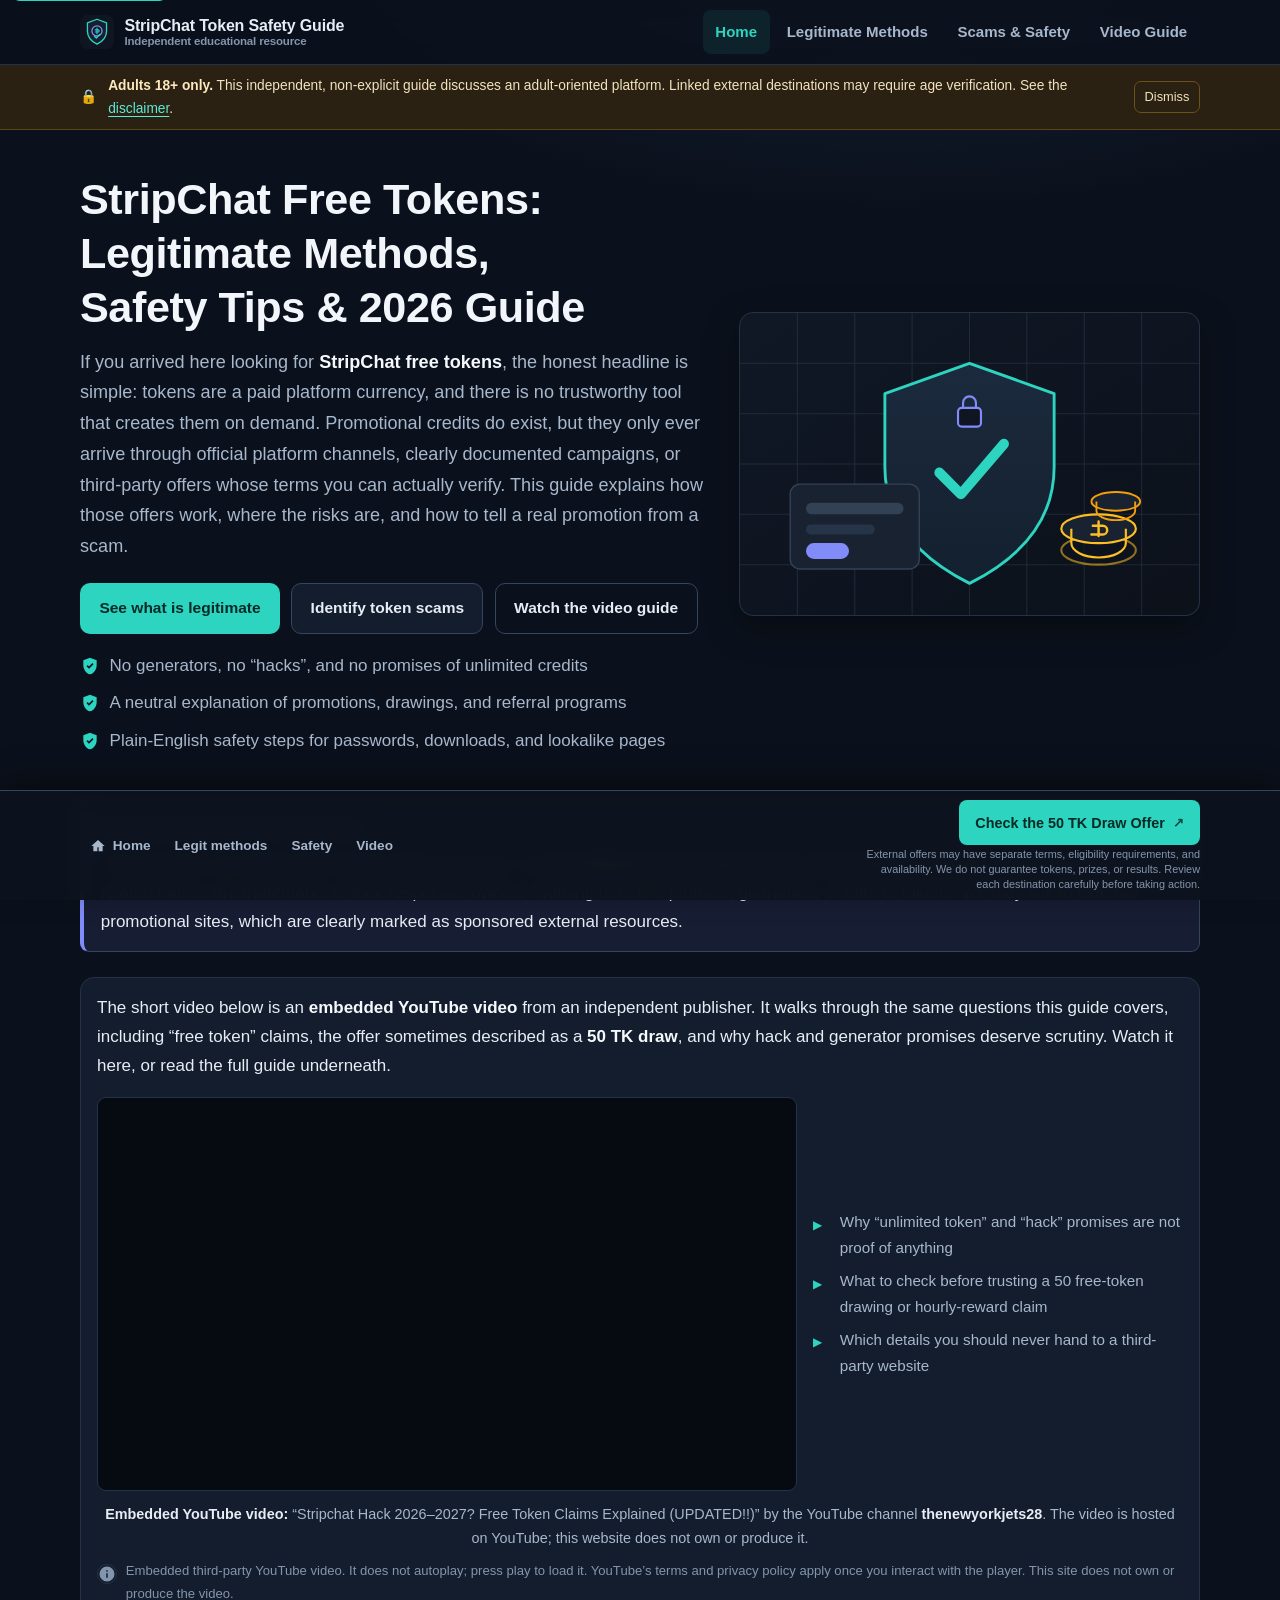
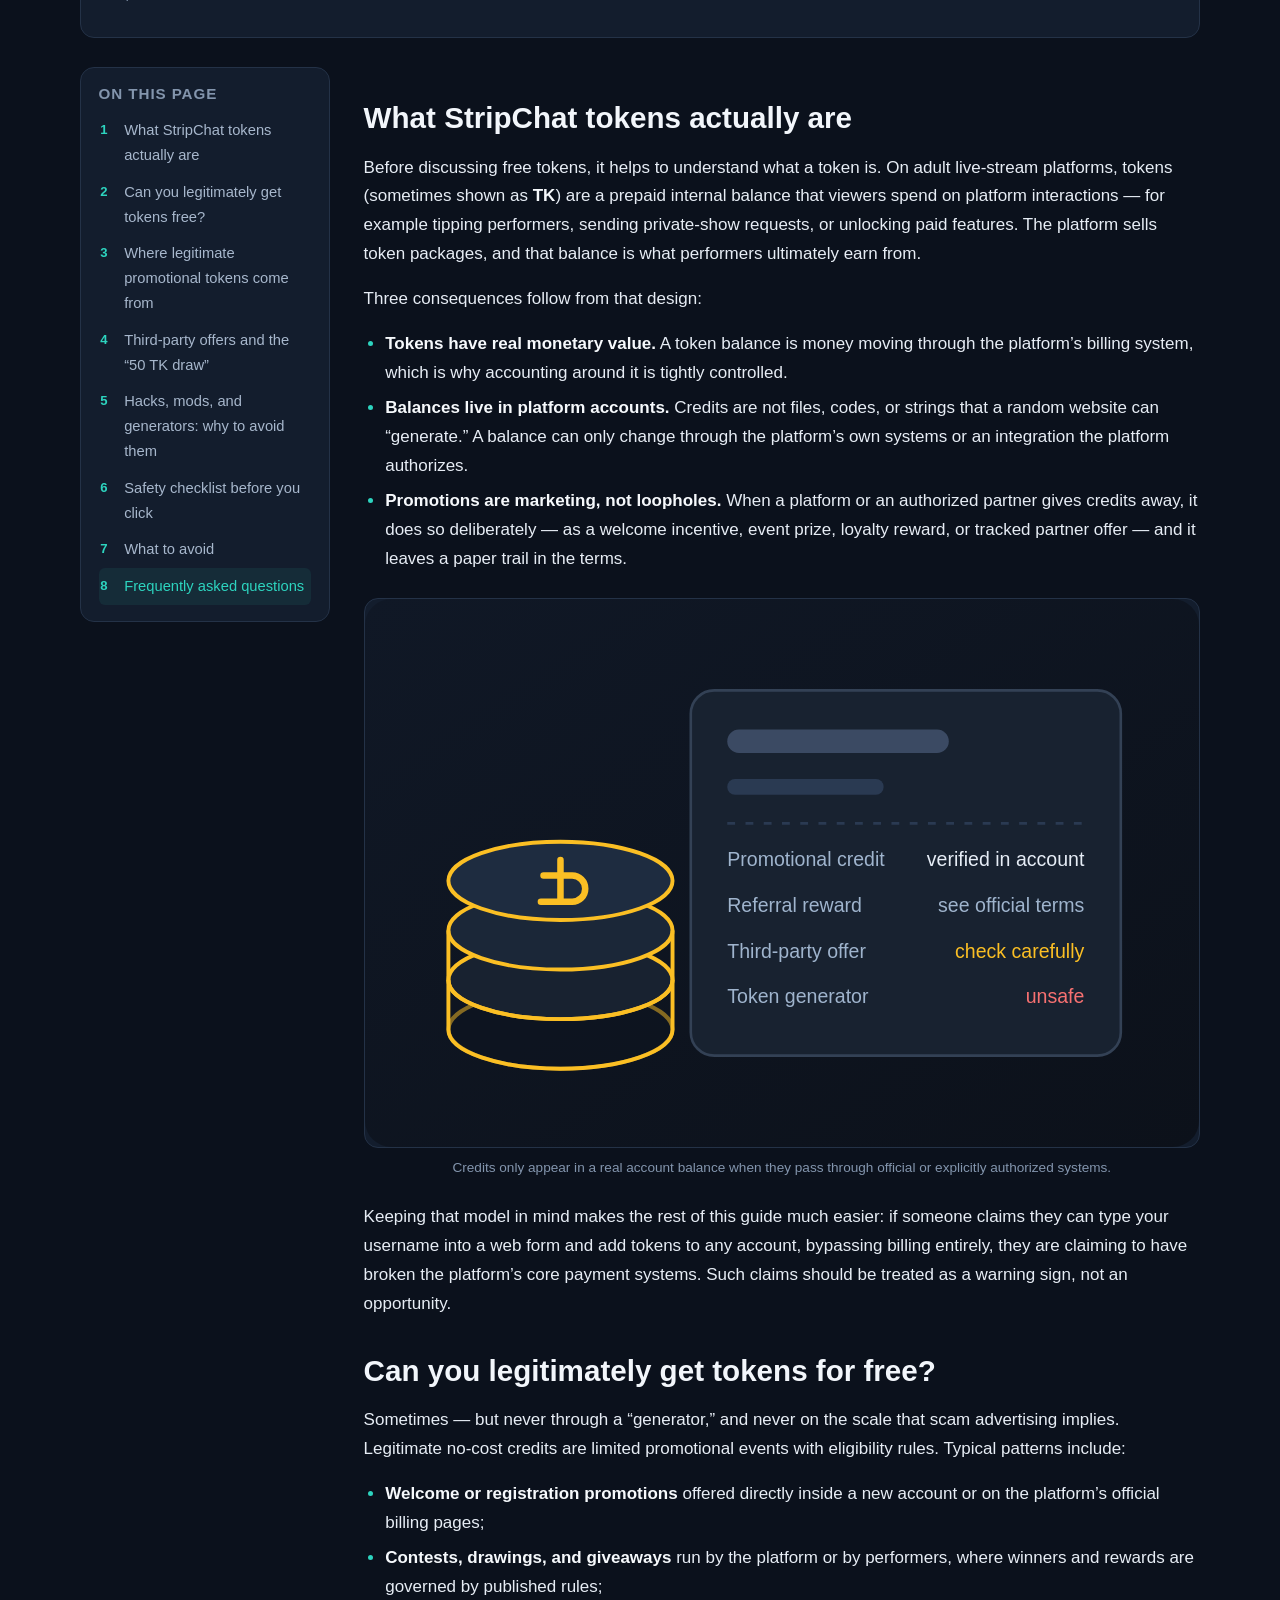
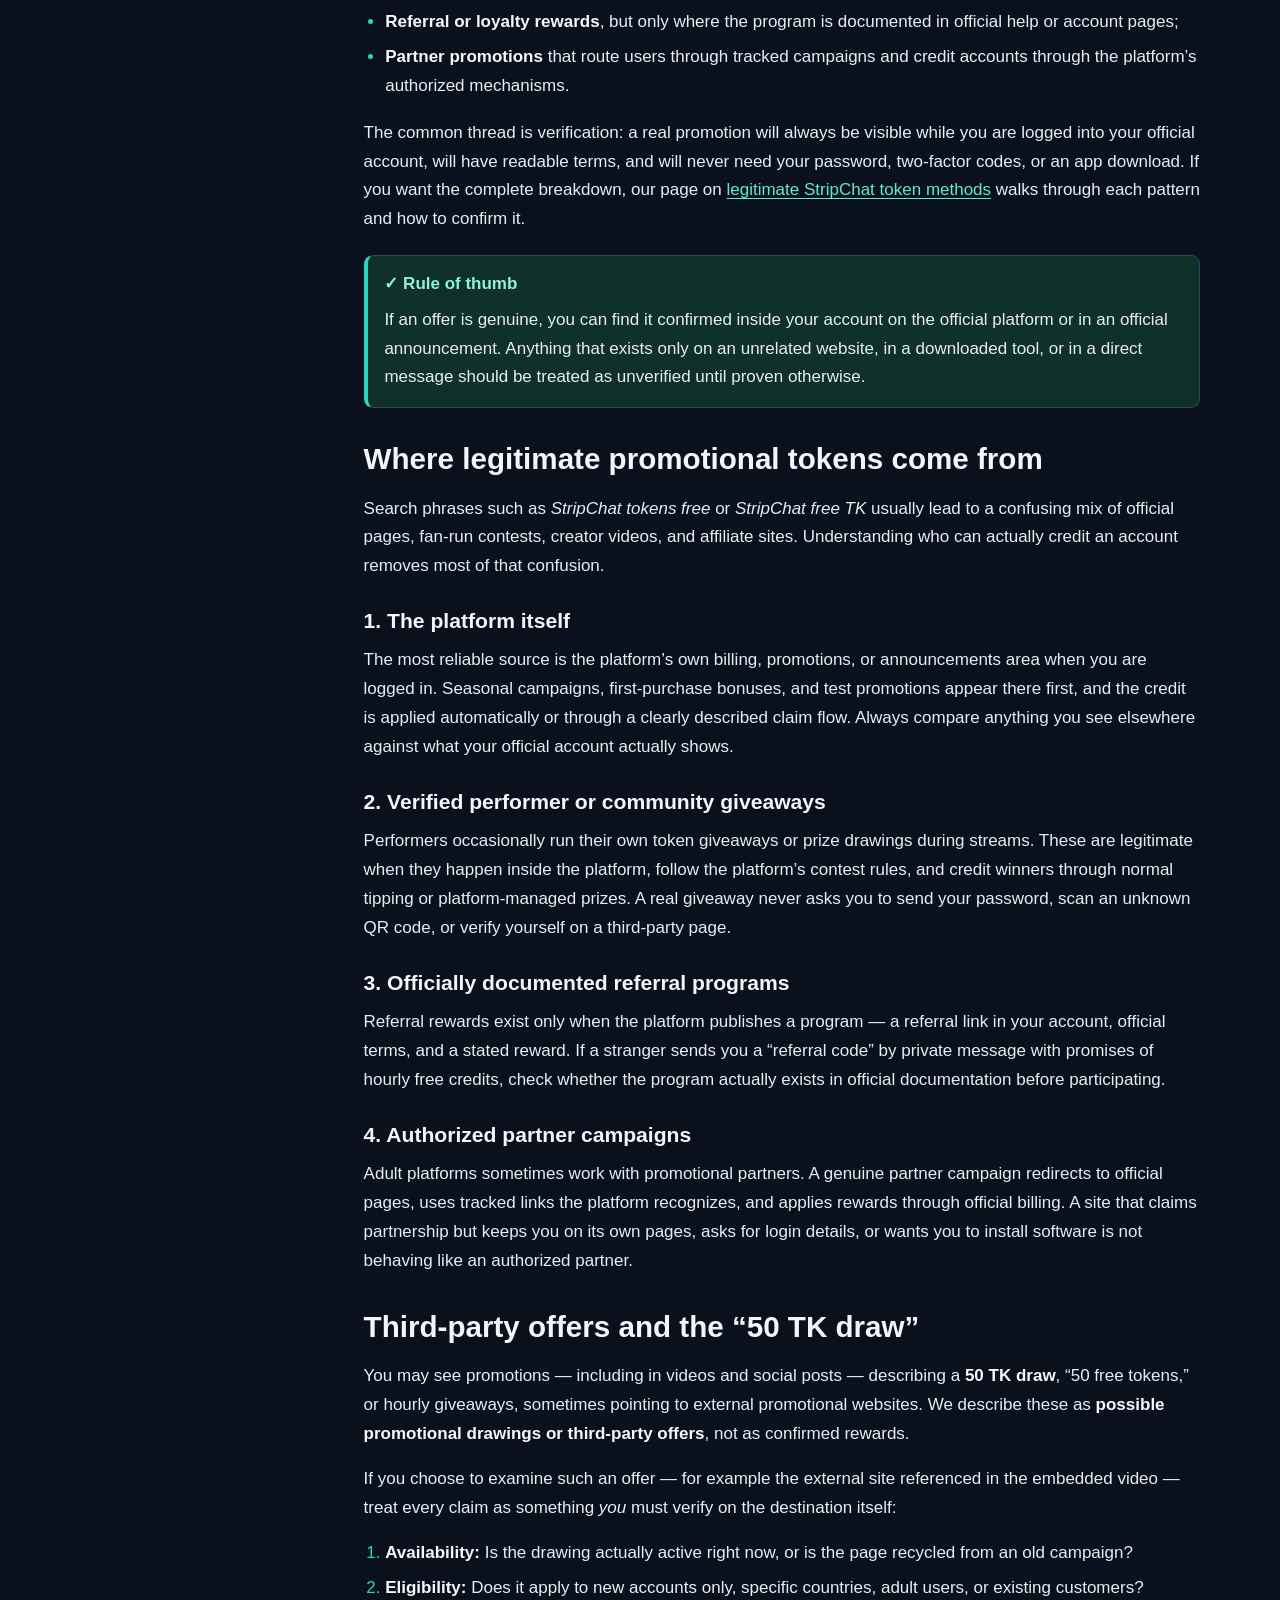
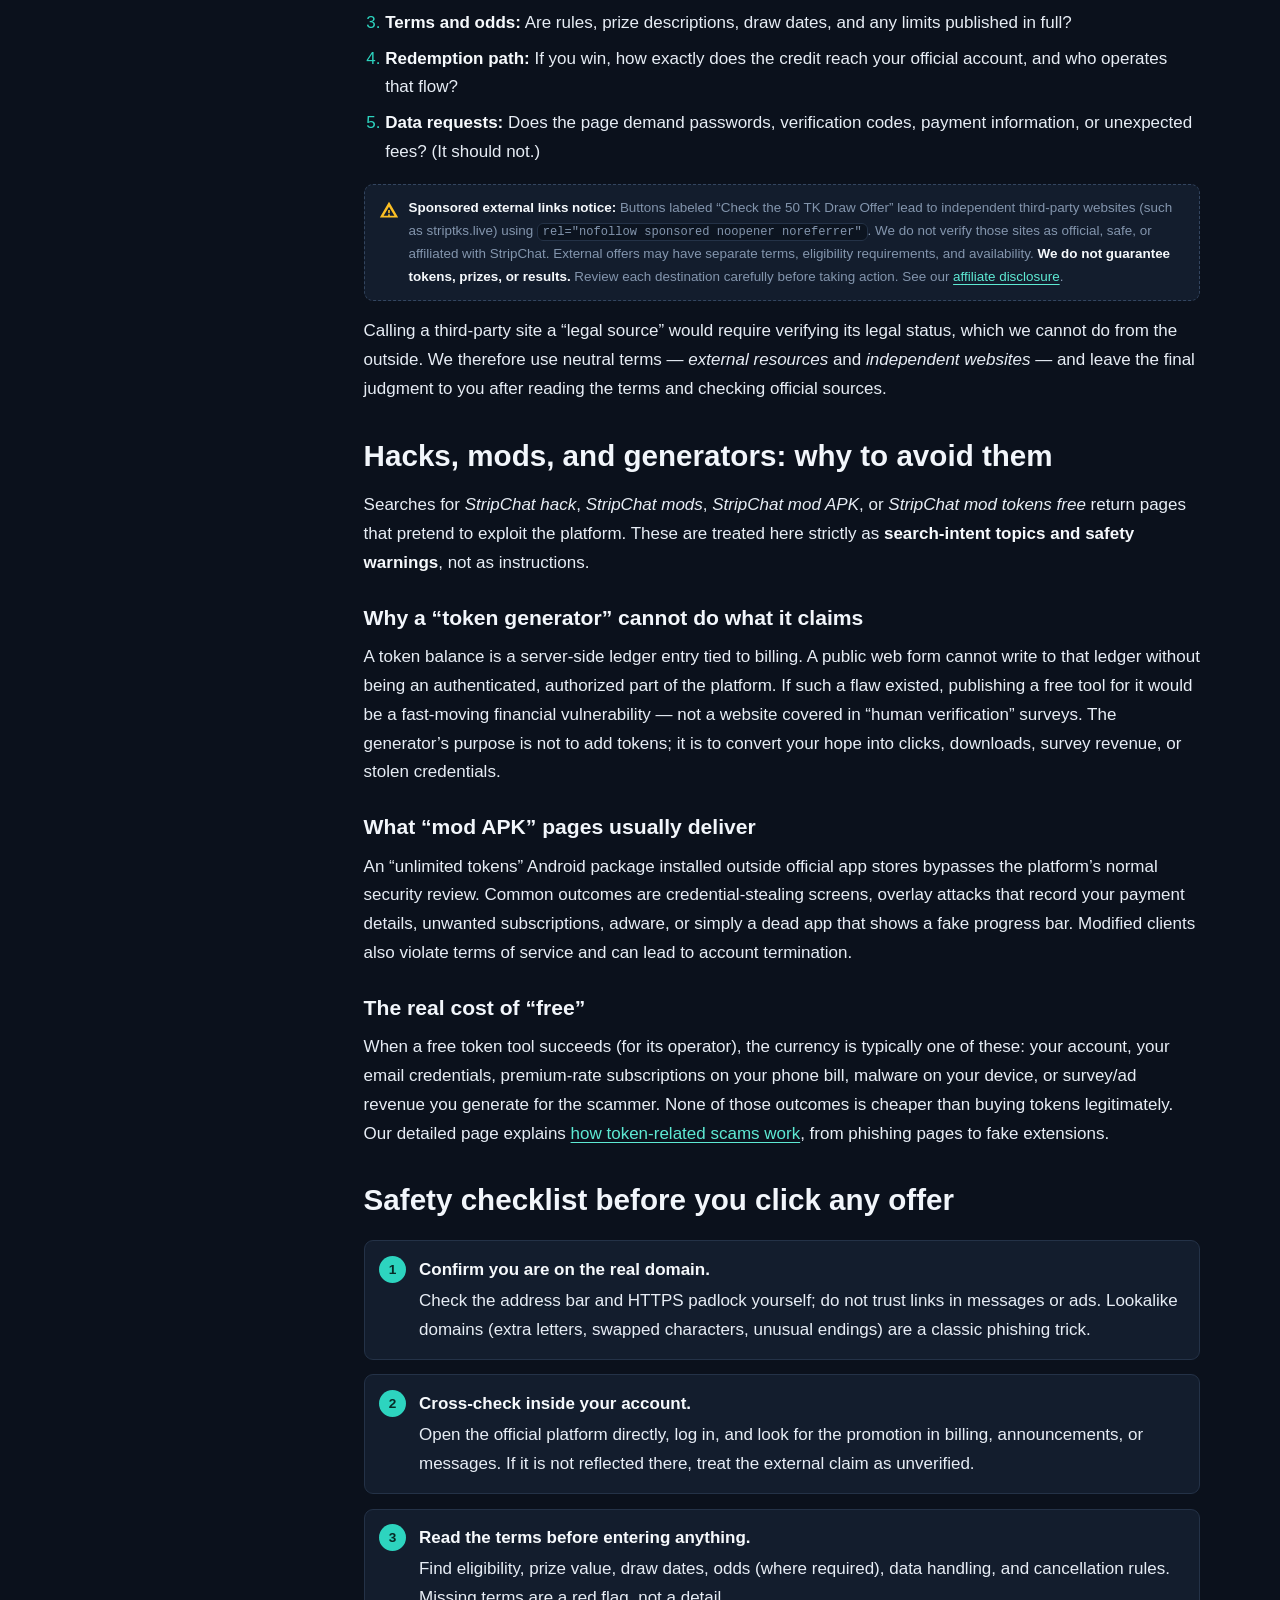
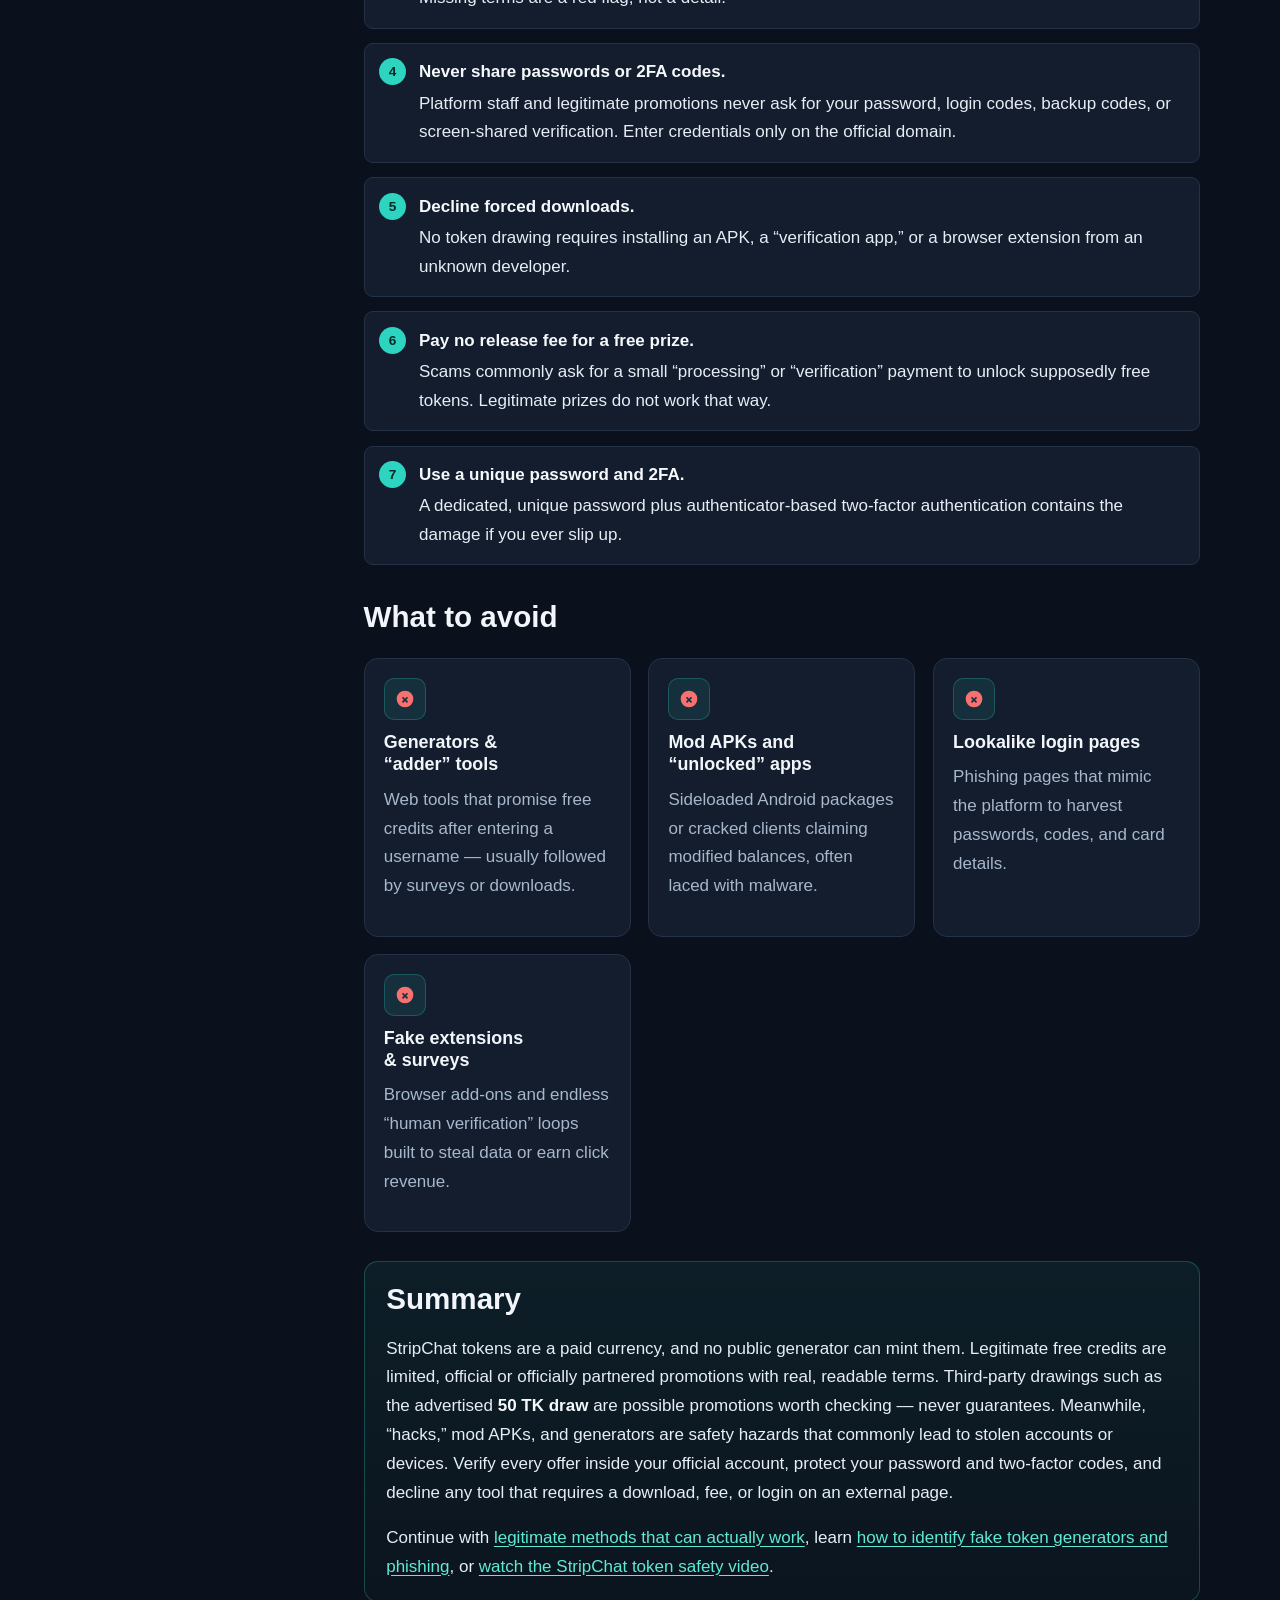
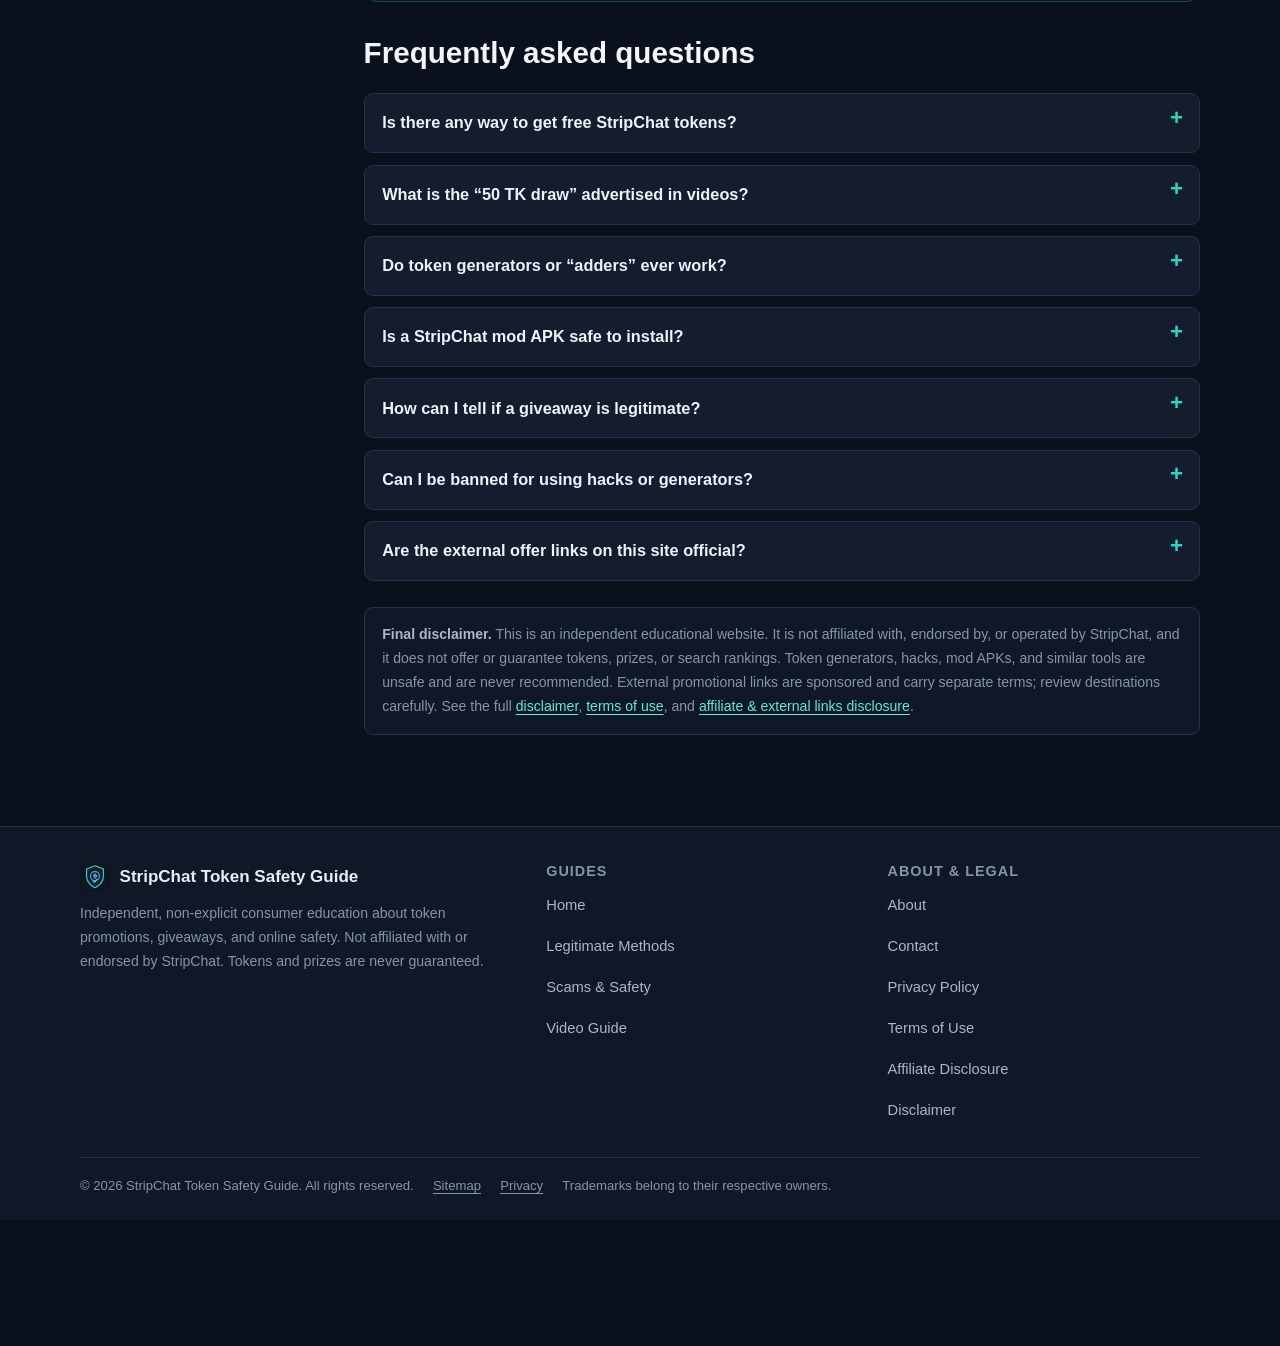
==== index.html @ abaec54f "Build static StripChat token safety guide - 4 core pages (home, legitimate methods, scams & safety, " ====
<!DOCTYPE html>
<html lang="en">
<head>
  <meta charset="utf-8">
  <meta name="viewport" content="width=device-width, initial-scale=1">
  <meta name="google-site-verification" content="REPLACE_WITH_AUTHORIZED_TOKEN">
  <title>StripChat Free Tokens: Legitimate Methods, Safety Tips &amp; 2026 Guide</title>
  <meta name="description" content="An independent 2026 guide to StripChat free token claims: what tokens are, which promotions can be legitimate, how third-party offers work, and how to avoid fake generators, hacks, and phishing pages.">
  <meta name="robots" content="index, follow, max-image-preview:large">
  <link rel="canonical" href="https://lilistripmods.github.io/Strip-Mods27/">
  <meta property="og:locale" content="en_US">
  <meta property="og:type" content="website">
  <meta property="og:site_name" content="StripChat Token Safety Guide">
  <meta property="og:title" content="StripChat Free Tokens: Legitimate Methods, Safety Tips &amp; 2026 Guide">
  <meta property="og:description" content="An independent 2026 guide to StripChat free token claims: what tokens are, which promotions can be legitimate, how third-party offers work, and how to avoid fake generators, hacks, and phishing pages.">
  <meta property="og:url" content="https://lilistripmods.github.io/Strip-Mods27/">
  <meta property="og:image" content="https://lilistripmods.github.io/Strip-Mods27/assets/img/og-image.png">
  <meta property="og:image:width" content="1200">
  <meta property="og:image:height" content="630">
  <meta property="og:image:alt" content="Shield emblem for the independent StripChat token safety guide">
  <meta name="twitter:card" content="summary_large_image">
  <meta name="twitter:title" content="StripChat Free Tokens: Legitimate Methods, Safety Tips &amp; 2026 Guide">
  <meta name="twitter:description" content="An independent 2026 guide to StripChat free token claims: what tokens are, which promotions can be legitimate, how third-party offers work, and how to avoid fake generators, hacks, and phishing pages.">
  <meta name="twitter:image" content="https://lilistripmods.github.io/Strip-Mods27/assets/img/og-image.png">
  <meta name="twitter:label1" content="Content type">
  <meta name="twitter:data1" content="Independent safety education">
  <link rel="icon" type="image/svg+xml" href="./assets/img/favicon.svg">
  <link rel="icon" type="image/png" sizes="192x192" href="./assets/img/icon-192.png">
  <link rel="apple-touch-icon" href="./assets/img/icon-180.png">
  <link rel="manifest" href="./site.webmanifest">
  <meta name="theme-color" content="#0b111c">
  <link rel="stylesheet" href="./assets/css/style.css">
  <script type="application/ld+json">
{
  "@context": "https://schema.org",
  "@type": "WebSite",
  "name": "StripChat Token Safety Guide",
  "url": "https://lilistripmods.github.io/Strip-Mods27/",
  "description": "An independent 2026 guide to StripChat free token claims: what tokens are, which promotions can be legitimate, how third-party offers work, and how to avoid fake generators, hacks, and phishing pages.",
  "inLanguage": "en-US"
}
</script>
<script type="application/ld+json">
{
  "@context": "https://schema.org",
  "@type": "Article",
  "headline": "StripChat Free Tokens: Legitimate Methods, Safety Tips & 2026 Guide",
  "description": "An independent 2026 guide to StripChat free token claims: what tokens are, which promotions can be legitimate, how third-party offers work, and how to avoid fake generators, hacks, and phishing pages.",
  "url": "https://lilistripmods.github.io/Strip-Mods27/",
  "mainEntityOfPage": {
    "@type": "WebPage",
    "@id": "https://lilistripmods.github.io/Strip-Mods27/"
  },
  "inLanguage": "en",
  "datePublished": "2026-09-12",
  "dateModified": "2026-09-12",
  "author": {
    "@type": "Organization",
    "name": "StripChat Token Safety Guide editorial team",
    "url": "https://lilistripmods.github.io/Strip-Mods27/"
  },
  "publisher": {
    "@type": "Organization",
    "name": "StripChat Token Safety Guide",
    "url": "https://lilistripmods.github.io/Strip-Mods27/",
    "logo": {
      "@type": "ImageObject",
      "url": "https://lilistripmods.github.io/Strip-Mods27/assets/img/favicon.svg"
    }
  }
}
</script>
<script type="application/ld+json">
{
  "@context": "https://schema.org",
  "@type": "FAQPage",
  "mainEntity": [
    {
      "@type": "Question",
      "name": "Is there any way to get free StripChat tokens?",
      "acceptedAnswer": {
        "@type": "Answer",
        "text": "There can be limited promotional credits through official platform campaigns, clearly documented giveaways, or authorized partner offers. There is no reliable way to generate free tokens on demand, and any tool that claims to do so is unsafe. Always confirm a promotion inside your official account before participating."
      }
    },
    {
      "@type": "Question",
      "name": "What is the “50 TK draw” advertised in videos?",
      "acceptedAnswer": {
        "@type": "Answer",
        "text": "It appears to describe a possible promotional drawing or third-party offer of around 50 tokens. We cannot confirm its availability, eligibility, odds, or legitimacy. If you visit a destination that promotes it, read the full terms, verify how prizes reach official accounts, and never provide passwords, codes, payment details, or fees. Availability and rules must be checked on the destination website."
      }
    },
    {
      "@type": "Question",
      "name": "Do token generators or “adders” ever work?",
      "acceptedAnswer": {
        "@type": "Answer",
        "text": "Not as a legitimate path to credits. Token balances are controlled server-side by the platform’s billing systems. Public &ldquo;generator&rdquo; pages cannot write to those systems; they typically funnel users into surveys, forced downloads, phishing forms, or malware. They can also result in account bans."
      }
    },
    {
      "@type": "Question",
      "name": "Is a StripChat mod APK safe to install?",
      "acceptedAnswer": {
        "@type": "Answer",
        "text": "No. A modified Android app installed outside official channels bypasses security review, may request dangerous permissions, and can steal login and payment information or load adware. Using modified clients also typically violates the platform’s terms and can get the account closed. Treat terms such as StripChat mod APK or StripChat mod tokens free as warnings, not recommendations."
      }
    },
    {
      "@type": "Question",
      "name": "How can I tell if a giveaway is legitimate?",
      "acceptedAnswer": {
        "@type": "Answer",
        "text": "It runs on or through the official platform, publishes complete rules and eligibility, never asks for your password or two-factor codes, never charges a fee to release a prize, and is visible in your official account. Giveaways that live only on third-party pages, demand downloads, or pressure you with countdowns and scarcity should be avoided."
      }
    },
    {
      "@type": "Question",
      "name": "Can I be banned for using hacks or generators?",
      "acceptedAnswer": {
        "@type": "Answer",
        "text": "Yes. Attempting to use exploits, modified clients, or tools that claim to alter balances typically violates the platform’s terms of service and can lead to suspension or permanent closure, along with the loss of any legitimate balance. The greater risk, however, is credential theft and malware."
      }
    },
    {
      "@type": "Question",
      "name": "Are the external offer links on this site official?",
      "acceptedAnswer": {
        "@type": "Answer",
        "text": "No. Any sponsored external links (such as the “Check the 50 TK Draw Offer” button) lead to independent third-party websites and are marked with rel=”nofollow sponsored”. They are not claimed to be official, verified, safe, or affiliated with StripChat. Our affiliate disclosure explains how these links work."
      }
    }
  ]
}
</script>
</head>
<body>
<a class="skip-link" href="#main">Skip to content</a>
<header class="site-header">
  <div class="container masthead">
    <a class="brand" href="./">
      <img src="./assets/img/favicon.svg" alt="" width="34" height="34">
      <span>StripChat Token Safety Guide<small>Independent educational resource</small></span>
    </a>
    <button class="nav-toggle" type="button" aria-expanded="false" aria-controls="primary-nav">
      <span class="open" aria-hidden="true">&#9776; Menu</span><span class="close" aria-hidden="true">&#10005; Close</span>
      <span class="visually-hidden">Toggle navigation</span>
    </button>
    <nav class="primary-nav" id="primary-nav" aria-label="Primary">
      <a href="./" aria-current="page">Home</a><a href="./legitimate-stripchat-token-methods/">Legitimate Methods</a><a href="./stripchat-token-scams-and-safety/">Scams &amp; Safety</a><a href="./stripchat-tokens-video-guide/">Video Guide</a>
    </nav>
  </div>
</header>
<div class="age-notice" id="age-notice" role="note" aria-label="Adult content notice">
  <div class="container">
    <span aria-hidden="true">&#128274;</span>
    <p class="mb-0"><strong>Adults&nbsp;18+ only.</strong> This independent, non-explicit guide discusses an adult-oriented platform. Linked external destinations may require age verification. See the <a href="./disclaimer/">disclaimer</a>.</p>
    <button class="dismiss" type="button" id="age-dismiss" aria-controls="age-notice">Dismiss</button>
  </div>
</div>

<main id="main">
  <div class="container hero">
    
<div class="hero-grid">
  <div>
    <h1>StripChat Free Tokens: Legitimate Methods, Safety Tips &amp; 2026 Guide</h1>
    <p class="lede">If you arrived here looking for <strong>StripChat free tokens</strong>, the honest headline is simple: tokens are a paid platform currency, and there is no trustworthy tool that creates them on demand. Promotional credits do exist, but they only ever arrive through official platform channels, clearly documented campaigns, or third-party offers whose terms you can actually verify. This guide explains how those offers work, where the risks are, and how to tell a real promotion from a scam.</p>
    <div class="hero-cta">
      <a class="btn btn-primary" href="./legitimate-stripchat-token-methods/">See what is legitimate</a>
      <a class="btn btn-secondary" href="./stripchat-token-scams-and-safety/">Identify token scams</a>
      <a class="btn btn-ghost" href="./stripchat-tokens-video-guide/">Watch the video guide</a>
    </div>
    <ul class="hero-points">
      <li><svg class="icon" viewBox="0 0 24 24" aria-hidden="true"><path fill="#2dd4bf" d="M12 2 4 5v6c0 5.2 3.4 9.7 8 11 4.6-1.3 8-5.8 8-11V5l-8-3Zm-1.2 13.3-3-3 1.4-1.4 1.6 1.6 4-4L16.2 10l-5.4 5.3Z"/></svg><span>No generators, no &ldquo;hacks&rdquo;, and no promises of unlimited credits</span></li>
      <li><svg class="icon" viewBox="0 0 24 24" aria-hidden="true"><path fill="#2dd4bf" d="M12 2 4 5v6c0 5.2 3.4 9.7 8 11 4.6-1.3 8-5.8 8-11V5l-8-3Zm-1.2 13.3-3-3 1.4-1.4 1.6 1.6 4-4L16.2 10l-5.4 5.3Z"/></svg><span>A neutral explanation of promotions, drawings, and referral programs</span></li>
      <li><svg class="icon" viewBox="0 0 24 24" aria-hidden="true"><path fill="#2dd4bf" d="M12 2 4 5v6c0 5.2 3.4 9.7 8 11 4.6-1.3 8-5.8 8-11V5l-8-3Zm-1.2 13.3-3-3 1.4-1.4 1.6 1.6 4-4L16.2 10l-5.4 5.3Z"/></svg><span>Plain-English safety steps for passwords, downloads, and lookalike pages</span></li>
    </ul>
  </div>
  <figure class="hero-figure">
    <img src="./assets/img/hero-shield-online-safety.svg" alt="A shield with a check mark protecting a login card and a stack of digital coins" width="640" height="420" fetchpriority="high">
  </figure>
</div>

  </div>
  <div class="container">
    
<div class="callout info">
  <p class="callout-title">&#8505; Independent educational guide</p>
  <p class="mb-0">This website is an independent informational resource. It is <strong>not affiliated with, endorsed by, or operated by StripChat</strong>, and &ldquo;StripChat&rdquo; and related names are trademarks of their respective owners. Nothing here is a promise, guarantee, or offer of tokens. We may link to external promotional sites, which are clearly marked as sponsored external resources.</p>
</div>


<figure class="video-block" id="video">
  <p>The short video below is an <strong>embedded YouTube video</strong> from an independent publisher. It walks through the same questions this guide covers, including “free token” claims, the offer sometimes described as a <strong>50&nbsp;TK draw</strong>, and why hack and generator promises deserve scrutiny. Watch it here, or read the full guide underneath.</p>
  <div class="video-grid">
    <div class="video-frame">
      <iframe
        src="https://www.youtube-nocookie.com/embed/0gUquIZrdL0"
        title="Embedded YouTube video: Stripchat Hack 2026–2027? Free Token Claims Explained (UPDATED!!), published by thenewyorkjets28" loading="lazy"
        allow="accelerometer; clipboard-write; encrypted-media; gyroscope; picture-in-picture; web-share"
        referrerpolicy="strict-origin-when-cross-origin"
        allowfullscreen></iframe>
    </div>
    <ul class="video-learn"><li>Why “unlimited token” and “hack” promises are not proof of anything</li><li>What to check before trusting a 50 free-token drawing or hourly-reward claim</li><li>Which details you should never hand to a third-party website</li></ul>
  </div>
  <figcaption class="video-caption"><strong>Embedded YouTube video:</strong> “Stripchat Hack 2026–2027? Free Token Claims Explained (UPDATED!!)” by the YouTube channel <strong>thenewyorkjets28</strong>. The video is hosted on YouTube; this website does not own or produce it.</figcaption>
  <p class="video-note">
    <svg class="icon" viewBox="0 0 24 24" aria-hidden="true"><path fill="#8395ad" d="M12 2a10 10 0 1 0 0 20 10 10 0 0 0 0-20Zm1 15h-2v-6h2v6Zm0-8h-2V7h2v2Z"/></svg>
    <span>Embedded third-party YouTube video. It does not autoplay; press play to load it. YouTube&rsquo;s terms and privacy policy apply once you interact with the player. This site does not own or produce the video.</span>
  </p>
</figure>



  </div>
  <div class="container layout">
    <nav class="toc" aria-label="On this page">
  <h2>On this page</h2>
  <ol>
<li><a href="#what-are-tokens">What StripChat tokens actually are</a></li><li><a href="#quick-answer">Can you legitimately get tokens free?</a></li><li><a href="#where-promotions-come-from">Where legitimate promotional tokens come from</a></li><li><a href="#third-party-offers">Third-party offers and the “50 TK draw”</a></li><li><a href="#hacks-mods-generators">Hacks, mods, and generators: why to avoid them</a></li><li><a href="#safety-checklist">Safety checklist before you click</a></li><li><a href="#what-to-avoid">What to avoid</a></li><li><a href="#faq">Frequently asked questions</a></li>
  </ol>
</nav>
    <div class="layout-main">
      
<section id="what-are-tokens">
  <h2>What StripChat tokens actually are</h2>
  <p>Before discussing free tokens, it helps to understand what a token is. On adult live-stream platforms, tokens (sometimes shown as <strong>TK</strong>) are a prepaid internal balance that viewers spend on platform interactions &mdash; for example tipping performers, sending private-show requests, or unlocking paid features. The platform sells token packages, and that balance is what performers ultimately earn from.</p>
  <p>Three consequences follow from that design:</p>
  <ul>
    <li><strong>Tokens have real monetary value.</strong> A token balance is money moving through the platform&rsquo;s billing system, which is why accounting around it is tightly controlled.</li>
    <li><strong>Balances live in platform accounts.</strong> Credits are not files, codes, or strings that a random website can &ldquo;generate.&rdquo; A balance can only change through the platform&rsquo;s own systems or an integration the platform authorizes.</li>
    <li><strong>Promotions are marketing, not loopholes.</strong> When a platform or an authorized partner gives credits away, it does so deliberately &mdash; as a welcome incentive, event prize, loyalty reward, or tracked partner offer &mdash; and it leaves a paper trail in the terms.</li>
  </ul>
  <figure>
    <img src="./assets/img/digital-tokens-credits.svg" alt="A statement card listing a verified promotional credit, a referral reward subject to terms, an unverified third-party offer, and an unsafe token generator" width="640" height="420" loading="lazy">
    <figcaption>Credits only appear in a real account balance when they pass through official or explicitly authorized systems.</figcaption>
  </figure>
  <p>Keeping that model in mind makes the rest of this guide much easier: if someone claims they can type your username into a web form and add tokens to any account, bypassing billing entirely, they are claiming to have broken the platform&rsquo;s core payment systems. Such claims should be treated as a warning sign, not an opportunity.</p>
</section>

<section id="quick-answer">
  <h2>Can you legitimately get tokens for free?</h2>
  <p>Sometimes &mdash; but never through a &ldquo;generator,&rdquo; and never on the scale that scam advertising implies. Legitimate no-cost credits are limited promotional events with eligibility rules. Typical patterns include:</p>
  <ul>
    <li><strong>Welcome or registration promotions</strong> offered directly inside a new account or on the platform&rsquo;s official billing pages;</li>
    <li><strong>Contests, drawings, and giveaways</strong> run by the platform or by performers, where winners and rewards are governed by published rules;</li>
    <li><strong>Referral or loyalty rewards</strong>, but only where the program is documented in official help or account pages;</li>
    <li><strong>Partner promotions</strong> that route users through tracked campaigns and credit accounts through the platform&rsquo;s authorized mechanisms.</li>
  </ul>
  <p>The common thread is verification: a real promotion will always be visible while you are logged into your official account, will have readable terms, and will never need your password, two-factor codes, or an app download. If you want the complete breakdown, our page on <a href="./legitimate-stripchat-token-methods/">legitimate StripChat token methods</a> walks through each pattern and how to confirm it.</p>
  <div class="callout tip">
    <p class="callout-title">&#10003; Rule of thumb</p>
    <p class="mb-0">If an offer is genuine, you can find it confirmed inside your account on the official platform or in an official announcement. Anything that exists only on an unrelated website, in a downloaded tool, or in a direct message should be treated as unverified until proven otherwise.</p>
  </div>
</section>

<section id="where-promotions-come-from">
  <h2>Where legitimate promotional tokens come from</h2>
  <p>Search phrases such as <em>StripChat tokens free</em> or <em>StripChat free TK</em> usually lead to a confusing mix of official pages, fan-run contests, creator videos, and affiliate sites. Understanding who can actually credit an account removes most of that confusion.</p>
  <h3>1. The platform itself</h3>
  <p>The most reliable source is the platform&rsquo;s own billing, promotions, or announcements area when you are logged in. Seasonal campaigns, first-purchase bonuses, and test promotions appear there first, and the credit is applied automatically or through a clearly described claim flow. Always compare anything you see elsewhere against what your official account actually shows.</p>
  <h3>2. Verified performer or community giveaways</h3>
  <p>Performers occasionally run their own token giveaways or prize drawings during streams. These are legitimate when they happen inside the platform, follow the platform&rsquo;s contest rules, and credit winners through normal tipping or platform-managed prizes. A real giveaway never asks you to send your password, scan an unknown QR code, or verify yourself on a third-party page.</p>
  <h3>3. Officially documented referral programs</h3>
  <p>Referral rewards exist only when the platform publishes a program &mdash; a referral link in your account, official terms, and a stated reward. If a stranger sends you a &ldquo;referral code&rdquo; by private message with promises of hourly free credits, check whether the program actually exists in official documentation before participating.</p>
  <h3>4. Authorized partner campaigns</h3>
  <p>Adult platforms sometimes work with promotional partners. A genuine partner campaign redirects to official pages, uses tracked links the platform recognizes, and applies rewards through official billing. A site that claims partnership but keeps you on its own pages, asks for login details, or wants you to install software is not behaving like an authorized partner.</p>
</section>

<section id="third-party-offers">
  <h2>Third-party offers and the &ldquo;50 TK draw&rdquo;</h2>
  <p>You may see promotions &mdash; including in videos and social posts &mdash; describing a <strong>50&nbsp;TK draw</strong>, &ldquo;50 free tokens,&rdquo; or hourly giveaways, sometimes pointing to external promotional websites. We describe these as <strong>possible promotional drawings or third-party offers</strong>, not as confirmed rewards.</p>
  <p>If you choose to examine such an offer &mdash; for example the external site referenced in the embedded video &mdash; treat every claim as something <em>you</em> must verify on the destination itself:</p>
  <ol>
    <li><strong>Availability:</strong> Is the drawing actually active right now, or is the page recycled from an old campaign?</li>
    <li><strong>Eligibility:</strong> Does it apply to new accounts only, specific countries, adult users, or existing customers?</li>
    <li><strong>Terms and odds:</strong> Are rules, prize descriptions, draw dates, and any limits published in full?</li>
    <li><strong>Redemption path:</strong> If you win, how exactly does the credit reach your official account, and who operates that flow?</li>
    <li><strong>Data requests:</strong> Does the page demand passwords, verification codes, payment information, or unexpected fees? (It should not.)</li>
  </ol>
  <div class="affiliate-note">
    <svg class="icon" viewBox="0 0 24 24" aria-hidden="true"><path fill="#fbbf24" d="M12 2 1 21h22L12 2Zm0 6 6.5 11h-13L12 8Zm-1 4v4h2v-4h-2Zm0 5v2h2v-2h-2Z"/></svg>
    <p class="mb-0"><strong>Sponsored external links notice:</strong> Buttons labeled &ldquo;Check the 50 TK Draw Offer&rdquo; lead to independent third-party websites (such as striptks.live) using <code>rel=&quot;nofollow sponsored noopener noreferrer&quot;</code>. We do not verify those sites as official, safe, or affiliated with StripChat. External offers may have separate terms, eligibility requirements, and availability. <strong>We do not guarantee tokens, prizes, or results.</strong> Review each destination carefully before taking action. See our <a href="./affiliate-disclosure/">affiliate disclosure</a>.</p>
  </div>
  <p>Calling a third-party site a &ldquo;legal source&rdquo; would require verifying its legal status, which we cannot do from the outside. We therefore use neutral terms &mdash; <em>external resources</em> and <em>independent websites</em> &mdash; and leave the final judgment to you after reading the terms and checking official sources.</p>
</section>

<section id="hacks-mods-generators">
  <h2>Hacks, mods, and generators: why to avoid them</h2>
  <p>Searches for <em>StripChat hack</em>, <em>StripChat mods</em>, <em>StripChat mod APK</em>, or <em>StripChat mod tokens free</em> return pages that pretend to exploit the platform. These are treated here strictly as <strong>search-intent topics and safety warnings</strong>, not as instructions.</p>
  <h3>Why a &ldquo;token generator&rdquo; cannot do what it claims</h3>
  <p>A token balance is a server-side ledger entry tied to billing. A public web form cannot write to that ledger without being an authenticated, authorized part of the platform. If such a flaw existed, publishing a free tool for it would be a fast-moving financial vulnerability &mdash; not a website covered in &ldquo;human verification&rdquo; surveys. The generator&rsquo;s purpose is not to add tokens; it is to convert your hope into clicks, downloads, survey revenue, or stolen credentials.</p>
  <h3>What &ldquo;mod APK&rdquo; pages usually deliver</h3>
  <p>An &ldquo;unlimited tokens&rdquo; Android package installed outside official app stores bypasses the platform&rsquo;s normal security review. Common outcomes are credential-stealing screens, overlay attacks that record your payment details, unwanted subscriptions, adware, or simply a dead app that shows a fake progress bar. Modified clients also violate terms of service and can lead to account termination.</p>
  <h3>The real cost of &ldquo;free&rdquo;</h3>
  <p>When a free token tool succeeds (for its operator), the currency is typically one of these: your account, your email credentials, premium-rate subscriptions on your phone bill, malware on your device, or survey/ad revenue you generate for the scammer. None of those outcomes is cheaper than buying tokens legitimately. Our detailed page explains <a href="./stripchat-token-scams-and-safety/">how token-related scams work</a>, from phishing pages to fake extensions.</p>
</section>

<section id="safety-checklist">
  <h2>Safety checklist before you click any offer</h2>
  <ol class="steps">
    <li><strong>Confirm you are on the real domain.</strong> Check the address bar and HTTPS padlock yourself; do not trust links in messages or ads. Lookalike domains (extra letters, swapped characters, unusual endings) are a classic phishing trick.</li>
    <li><strong>Cross-check inside your account.</strong> Open the official platform directly, log in, and look for the promotion in billing, announcements, or messages. If it is not reflected there, treat the external claim as unverified.</li>
    <li><strong>Read the terms before entering anything.</strong> Find eligibility, prize value, draw dates, odds (where required), data handling, and cancellation rules. Missing terms are a red flag, not a detail.</li>
    <li><strong>Never share passwords or 2FA codes.</strong> Platform staff and legitimate promotions never ask for your password, login codes, backup codes, or screen-shared verification. Enter credentials only on the official domain.</li>
    <li><strong>Decline forced downloads.</strong> No token drawing requires installing an APK, a &ldquo;verification app,&rdquo; or a browser extension from an unknown developer.</li>
    <li><strong>Pay no release fee for a free prize.</strong> Scams commonly ask for a small &ldquo;processing&rdquo; or &ldquo;verification&rdquo; payment to unlock supposedly free tokens. Legitimate prizes do not work that way.</li>
    <li><strong>Use a unique password and 2FA.</strong> A dedicated, unique password plus authenticator-based two-factor authentication contains the damage if you ever slip up.</li>
  </ol>
</section>

<section id="what-to-avoid">
  <h2>What to avoid</h2>
  <div class="card-grid">
    <div class="card">
      <div class="card-icon"><svg class="icon" viewBox="0 0 24 24" aria-hidden="true"><path fill="#f87171" d="M12 2a10 10 0 1 0 0 20 10 10 0 0 0 0-20Zm3.7 13.3-1.4 1.4L12 14.4l-2.3 2.3-1.4-1.4L10.6 13 8.3 10.7l1.4-1.4L12 11.6l2.3-2.3 1.4 1.4L13.4 13l2.3 2.3Z"/></svg></div>
      <h3>Generators &amp; &ldquo;adder&rdquo; tools</h3>
      <p>Web tools that promise free credits after entering a username &mdash; usually followed by surveys or downloads.</p>
    </div>
    <div class="card">
      <div class="card-icon"><svg class="icon" viewBox="0 0 24 24" aria-hidden="true"><path fill="#f87171" d="M12 2a10 10 0 1 0 0 20 10 10 0 0 0 0-20Zm3.7 13.3-1.4 1.4L12 14.4l-2.3 2.3-1.4-1.4L10.6 13 8.3 10.7l1.4-1.4L12 11.6l2.3-2.3 1.4 1.4L13.4 13l2.3 2.3Z"/></svg></div>
      <h3>Mod APKs and &ldquo;unlocked&rdquo; apps</h3>
      <p>Sideloaded Android packages or cracked clients claiming modified balances, often laced with malware.</p>
    </div>
    <div class="card">
      <div class="card-icon"><svg class="icon" viewBox="0 0 24 24" aria-hidden="true"><path fill="#f87171" d="M12 2a10 10 0 1 0 0 20 10 10 0 0 0 0-20Zm3.7 13.3-1.4 1.4L12 14.4l-2.3 2.3-1.4-1.4L10.6 13 8.3 10.7l1.4-1.4L12 11.6l2.3-2.3 1.4 1.4L13.4 13l2.3 2.3Z"/></svg></div>
      <h3>Lookalike login pages</h3>
      <p>Phishing pages that mimic the platform to harvest passwords, codes, and card details.</p>
    </div>
    <div class="card">
      <div class="card-icon"><svg class="icon" viewBox="0 0 24 24" aria-hidden="true"><path fill="#f87171" d="M12 2a10 10 0 1 0 0 20 10 10 0 0 0 0-20Zm3.7 13.3-1.4 1.4L12 14.4l-2.3 2.3-1.4-1.4L10.6 13 8.3 10.7l1.4-1.4L12 11.6l2.3-2.3 1.4 1.4L13.4 13l2.3 2.3Z"/></svg></div>
      <h3>Fake extensions &amp; surveys</h3>
      <p>Browser add-ons and endless &ldquo;human verification&rdquo; loops built to steal data or earn click revenue.</p>
    </div>
  </div>
</section>

      

<div class="conclusion" id="summary">
  <h2>Summary</h2>
  <p>StripChat tokens are a paid currency, and no public generator can mint them. Legitimate free credits are limited, official or officially partnered promotions with real, readable terms. Third-party drawings such as the advertised <strong>50&nbsp;TK draw</strong> are possible promotions worth checking &mdash; never guarantees. Meanwhile, &ldquo;hacks,&rdquo; mod APKs, and generators are safety hazards that commonly lead to stolen accounts or devices. Verify every offer inside your official account, protect your password and two-factor codes, and decline any tool that requires a download, fee, or login on an external page.</p>
  <p class="mb-0">Continue with <a href="./legitimate-stripchat-token-methods/">legitimate methods that can actually work</a>, learn <a href="./stripchat-token-scams-and-safety/">how to identify fake token generators and phishing</a>, or <a href="./stripchat-tokens-video-guide/">watch the StripChat token safety video</a>.</p>
</div>

      <section id="faq" aria-labelledby="faq-h">
  <h2 id="faq-h">Frequently asked questions</h2>
  <div class="faq-list">
<details class="faq-item">
  <summary>Is there any way to get free StripChat tokens?</summary>
  <div class="faq-a"><p>There can be limited promotional credits through official platform campaigns, clearly documented giveaways, or authorized partner offers. There is no reliable way to generate free tokens on demand, and any tool that claims to do so is unsafe. Always confirm a promotion inside your official account before participating.</p></div>
</details><details class="faq-item">
  <summary>What is the “50 TK draw” advertised in videos?</summary>
  <div class="faq-a"><p>It appears to describe a possible promotional drawing or third-party offer of around 50 tokens. We cannot confirm its availability, eligibility, odds, or legitimacy. If you visit a destination that promotes it, read the full terms, verify how prizes reach official accounts, and never provide passwords, codes, payment details, or fees. Availability and rules must be checked on the destination website.</p></div>
</details><details class="faq-item">
  <summary>Do token generators or “adders” ever work?</summary>
  <div class="faq-a"><p>Not as a legitimate path to credits. Token balances are controlled server-side by the platform’s billing systems. Public &ldquo;generator&rdquo; pages cannot write to those systems; they typically funnel users into surveys, forced downloads, phishing forms, or malware. They can also result in account bans.</p></div>
</details><details class="faq-item">
  <summary>Is a StripChat mod APK safe to install?</summary>
  <div class="faq-a"><p>No. A modified Android app installed outside official channels bypasses security review, may request dangerous permissions, and can steal login and payment information or load adware. Using modified clients also typically violates the platform’s terms and can get the account closed. Treat terms such as StripChat mod APK or StripChat mod tokens free as warnings, not recommendations.</p></div>
</details><details class="faq-item">
  <summary>How can I tell if a giveaway is legitimate?</summary>
  <div class="faq-a"><p>It runs on or through the official platform, publishes complete rules and eligibility, never asks for your password or two-factor codes, never charges a fee to release a prize, and is visible in your official account. Giveaways that live only on third-party pages, demand downloads, or pressure you with countdowns and scarcity should be avoided.</p></div>
</details><details class="faq-item">
  <summary>Can I be banned for using hacks or generators?</summary>
  <div class="faq-a"><p>Yes. Attempting to use exploits, modified clients, or tools that claim to alter balances typically violates the platform’s terms of service and can lead to suspension or permanent closure, along with the loss of any legitimate balance. The greater risk, however, is credential theft and malware.</p></div>
</details><details class="faq-item">
  <summary>Are the external offer links on this site official?</summary>
  <div class="faq-a"><p>No. Any sponsored external links (such as the “Check the 50 TK Draw Offer” button) lead to independent third-party websites and are marked with rel=”nofollow sponsored”. They are not claimed to be official, verified, safe, or affiliated with StripChat. Our affiliate disclosure explains how these links work.</p></div>
</details>
  </div>
</section>
      
<aside class="disclaimer" aria-label="Final disclaimer">
  <p class="mb-0"><strong>Final disclaimer.</strong> This is an independent educational
  website. It is not affiliated with, endorsed by, or operated by StripChat, and it does
  not offer or guarantee tokens, prizes, or search rankings. Token generators, hacks,
  mod APKs, and similar tools are unsafe and are never recommended. External promotional
  links are sponsored and carry separate terms; review destinations carefully. See the
  full <a href="./disclaimer/">disclaimer</a>,
  <a href="./terms-of-use/">terms of use</a>, and
  <a href="./affiliate-disclosure/">affiliate &amp; external links disclosure</a>.</p>
</aside>

    </div>
  </div>
</main>
<footer class="site-footer">
  <div class="container">
    <div class="footer-grid">
      <div>
        <div class="footer-brand">
          <img src="./assets/img/favicon.svg" alt="" width="30" height="30">
          <span>StripChat Token Safety Guide</span>
        </div>
        <p>Independent, non-explicit consumer education about token promotions, giveaways, and online safety. Not affiliated with or endorsed by StripChat. Tokens and prizes are never guaranteed.</p>
      </div>
      <nav aria-label="Guide pages">
        <h2>Guides</h2>
        <ul><li><a href="./">Home</a></li><li><a href="./legitimate-stripchat-token-methods/">Legitimate Methods</a></li><li><a href="./stripchat-token-scams-and-safety/">Scams & Safety</a></li><li><a href="./stripchat-tokens-video-guide/">Video Guide</a></li></ul>
      </nav>
      <nav aria-label="Legal and editorial pages">
        <h2>About &amp; legal</h2>
        <ul><li><a href="./about/">About</a></li><li><a href="./contact/">Contact</a></li><li><a href="./privacy-policy/">Privacy Policy</a></li><li><a href="./terms-of-use/">Terms of Use</a></li><li><a href="./affiliate-disclosure/">Affiliate Disclosure</a></li><li><a href="./disclaimer/">Disclaimer</a></li></ul>
      </nav>
    </div>
    <div class="footer-bottom">
      <span>&copy; 2026 StripChat Token Safety Guide. All rights reserved.</span>
      <a href="./sitemap.xml">Sitemap</a>
      <a href="./privacy-policy/">Privacy</a>
      <span>Trademarks belong to their respective owners.</span>
    </div>
  </div>
</footer>
<div class="sticky-bar">
  <div class="sticky-bar-inner">
    <nav class="sticky-nav" aria-label="Quick links"><a href="./"><svg class="icon" viewBox="0 0 24 24" aria-hidden="true"><path fill="currentColor" d="M12 3 2 12h3v8h6v-6h2v6h6v-8h3L12 3Z"/></svg><span>Home</span></a><a href="./legitimate-stripchat-token-methods/"><span>Legit methods</span></a><a href="./stripchat-token-scams-and-safety/"><span>Safety</span></a><a href="./stripchat-tokens-video-guide/"><span>Video</span></a></nav>
    <div class="sticky-cta-wrap">
      <a class="btn btn-primary btn-sm" href="https://striptks.live/" target="_blank"
         rel="nofollow sponsored noopener noreferrer">Check the 50 TK Draw Offer</a>
      <span class="sticky-cta-note">External offers may have separate terms, eligibility requirements, and availability. We do not guarantee tokens, prizes, or results. Review each destination carefully before taking action.</span>
    </div>
  </div>
</div>

<script src="./assets/js/main.js" defer></script>
</body>
</html>
---- assets/css/style.css ----
/* ==========================================================================
   StripChat Token Safety Guide — static site stylesheet
   Dark, neutral, accessible, mobile-first. No frameworks or web fonts.
   ========================================================================== */

:root {
  --bg: #0b111c;
  --bg-raised: #101827;
  --bg-card: #131d2d;
  --bg-card-2: #16223424;
  --border: #243247;
  --border-strong: #33455f;
  --text: #e7edf5;
  --text-muted: #a7b7cc;
  --text-dim: #8395ad;
  --accent: #2dd4bf;
  --accent-strong: #14b8a6;
  --accent-ink: #062a26;
  --indigo: #818cf8;
  --amber: #fbbf24;
  --amber-bg: #2a2113;
  --red: #f87171;
  --red-bg: #2a1718;
  --green-bg: #10302a;
  --link: #5eead4;
  --link-visited: #a5b4fc;
  --shadow: 0 12px 34px rgba(0, 0, 0, .38);
  --radius: 14px;
  --radius-sm: 9px;
  --maxw: 1120px;
  --header-h: 64px;
  --sticky-h: 112px;
  --focus: 0 0 0 3px rgba(45, 212, 191, .55);
  --mono: ui-monospace, "Cascadia Mono", "Segoe UI Mono", Menlo, Consolas, monospace;
  --sans: -apple-system, BlinkMacSystemFont, "Segoe UI", Roboto, "Helvetica Neue", Arial, sans-serif;
}

/* ---------- Base ---------- */
*, *::before, *::after { box-sizing: border-box; }
html { -webkit-text-size-adjust: 100%; scroll-behavior: smooth; scroll-padding-top: 84px; }
@media (prefers-reduced-motion: reduce) {
  html { scroll-behavior: auto; }
  *, *::before, *::after { animation: none !important; transition: none !important; }
}
body {
  margin: 0;
  font-family: var(--sans);
  font-size: 1.0625rem;
  line-height: 1.7;
  color: var(--text);
  background: radial-gradient(1100px 520px at 70% -10%, #152238 0%, var(--bg) 58%) fixed, var(--bg);
  min-height: 100vh;
  padding-bottom: calc(var(--sticky-h) + env(safe-area-inset-bottom, 0px) + 14px);
}
img, svg, video, iframe { max-width: 100%; }
img { height: auto; }
a { color: var(--link); text-underline-offset: 3px; }
a:hover { color: #99f6e4; }
a:visited { color: var(--link-visited); }
a:focus-visible, button:focus-visible, summary:focus-visible, [tabindex]:focus-visible {
  outline: 3px solid var(--accent);
  outline-offset: 2px;
  border-radius: 5px;
}
.skip-link {
  position: absolute; left: 12px; top: -48px;
  background: var(--accent); color: var(--accent-ink);
  padding: 10px 16px; border-radius: 8px; font-weight: 700;
  z-index: 1000; transition: top .15s; text-decoration: none;
}
.skip-link:focus { top: 10px; color: var(--accent-ink); }

h1, h2, h3, h4 { line-height: 1.25; color: #f2f6fb; font-weight: 700; margin: 0 0 .55em; text-wrap: balance; }
h1 { font-size: clamp(1.75rem, 1.1rem + 3.4vw, 2.7rem); letter-spacing: -.01em; }
h2 { font-size: clamp(1.35rem, .95rem + 1.8vw, 1.85rem); margin-top: 2.1rem; scroll-margin-top: 86px; }
h3 { font-size: clamp(1.1rem, .95rem + .7vw, 1.32rem); margin-top: 1.7rem; scroll-margin-top: 86px; }
h4 { font-size: 1.05rem; margin-top: 1.3rem; }
p { margin: 0 0 1rem; }
ul, ol { margin: 0 0 1.1rem; padding-left: 1.35rem; }
li { margin-bottom: .4rem; }
li::marker { color: var(--accent); }
strong { color: #f6f9fc; }
small, .small { font-size: .86rem; }
hr { border: 0; border-top: 1px solid var(--border); margin: 2rem 0; }
code { font-family: var(--mono); background: #0c1420; border: 1px solid var(--border); border-radius: 6px; padding: .1em .4em; font-size: .9em; }
blockquote { margin: 1.1rem 0; padding: .8rem 1.1rem; border-left: 4px solid var(--indigo); background: var(--bg-card); border-radius: 0 var(--radius-sm) var(--radius-sm) 0; color: var(--text-muted); }
.yt-description { font-style: normal; }
.yt-description::before { content: "\201C"; }
.table-wrap { overflow-x: auto; margin-bottom: 1.3rem; }
table { border-collapse: collapse; width: 100%; font-size: .96rem; min-width: 520px; }
th, td { border: 1px solid var(--border); padding: .65rem .8rem; text-align: left; vertical-align: top; }
th { background: var(--bg-card); color: #eef3f9; }
tbody tr:nth-child(even) { background: rgba(255,255,255,.018); }

/* ---------- Layout ---------- */
.container { width: min(var(--maxw), calc(100% - 2.2rem)); margin-inline: auto; }
.page-intro { padding: 2.2rem 0 .6rem; }
.breadcrumbs { font-size: .85rem; color: var(--text-dim); margin-bottom: .9rem; }
.breadcrumbs ol { list-style: none; display: flex; flex-wrap: wrap; gap: .35rem .2rem; margin: 0; padding: 0; }
.breadcrumbs li::after { content: "/"; margin-left: .45rem; color: var(--border-strong); }
.breadcrumbs li:last-child::after { content: ""; }
.breadcrumbs a { color: var(--text-muted); text-decoration: none; }
.breadcrumbs a:hover { color: var(--link); text-decoration: underline; }
.breadcrumbs [aria-current="page"] { color: var(--text-muted); }

.lede { font-size: 1.13rem; color: var(--text-muted); max-width: 64ch; }
.article-meta { display: flex; flex-wrap: wrap; gap: .5rem .9rem; color: var(--text-dim); font-size: .85rem; margin: .8rem 0 1.4rem; }
.badge {
  display: inline-flex; align-items: center; gap: .4rem;
  border: 1px solid var(--border-strong); border-radius: 999px;
  padding: .25rem .75rem; font-size: .8rem; color: var(--text-muted); background: var(--bg-card);
}
.badge .dot { width: .55rem; height: .55rem; border-radius: 50%; background: var(--accent); }

/* ---------- Header ---------- */
.site-header {
  position: sticky; top: 0; z-index: 90;
  background: rgba(11, 17, 28, .88);
  backdrop-filter: blur(10px); -webkit-backdrop-filter: blur(10px);
  border-bottom: 1px solid var(--border);
}
.masthead { display: flex; align-items: center; gap: 1rem; min-height: var(--header-h); }
.brand { display: flex; align-items: center; gap: .65rem; text-decoration: none; color: var(--text); font-weight: 800; letter-spacing: -.01em; }
.brand img { width: 34px; height: 34px; }
.brand span { font-size: 1rem; line-height: 1.2; }
.brand span small { display: block; color: var(--text-dim); font-weight: 600; font-size: .72rem; }
.primary-nav { margin-left: auto; display: flex; align-items: center; gap: .25rem; }
.primary-nav a {
  color: var(--text-muted); text-decoration: none; font-size: .94rem; font-weight: 600;
  padding: .55rem .8rem; border-radius: 8px; white-space: nowrap;
}
.primary-nav a:hover { color: var(--text); background: var(--bg-card); }
.primary-nav a[aria-current="page"] { color: var(--accent); background: rgba(45,212,191,.09); }
.nav-toggle {
  display: none; margin-left: auto; background: var(--bg-card); color: var(--text);
  border: 1px solid var(--border-strong); border-radius: 9px; padding: .55rem .8rem;
  font: inherit; font-weight: 700; cursor: pointer;
}
.nav-toggle .open, .nav-toggle .close { display: none; }
.nav-toggle .open { display: inline; }
.nav-toggle[aria-expanded="true"] .open { display: none; }
.nav-toggle[aria-expanded="true"] .close { display: inline; }
@media (max-width: 860px) {
  .nav-toggle { display: inline-flex; align-items: center; gap: .5rem; }
  .primary-nav {
    position: absolute; top: 100%; left: 0; right: 0;
    flex-direction: column; align-items: stretch; gap: .15rem;
    background: var(--bg-raised); border-bottom: 1px solid var(--border);
    padding: .6rem 1.1rem 1rem; display: none; box-shadow: var(--shadow);
  }
  .primary-nav.open { display: flex; }
  .primary-nav a { padding: .75rem .8rem; border-radius: 8px; }
}

/* ---------- Age / content notice ---------- */
.age-notice {
  background: var(--amber-bg); border-bottom: 1px solid #5b4416;
  color: #f3e2bd; font-size: .86rem;
}
.age-notice .container { display: flex; align-items: center; gap: .7rem; padding-block: .55rem; }
.age-notice strong { color: #fde9bd; }
.age-notice .dismiss {
  margin-left: auto; flex: 0 0 auto; background: transparent; color: #f3e2bd;
  border: 1px solid #6b511c; border-radius: 7px; padding: .25rem .6rem; font: inherit;
  font-size: .8rem; cursor: pointer;
}
.age-notice .dismiss:hover { background: rgba(255,255,255,.06); }
.age-notice[hidden] { display: none; }
@media (max-width: 620px) { .age-notice .container { flex-wrap: wrap; } .age-notice .dismiss { margin-left: 0; } }

/* ---------- Hero ---------- */
.hero { padding: 2.6rem 0 1.4rem; }
.hero-grid { display: grid; grid-template-columns: 1.15fr .85fr; gap: 2.2rem; align-items: center; }
@media (max-width: 880px) { .hero-grid { grid-template-columns: 1fr; gap: 1.4rem; } }
.hero h1 { margin-bottom: .8rem; }
.hero .lede { margin-bottom: 1.2rem; }
.hero-cta { display: flex; flex-wrap: wrap; gap: .7rem; margin: 1.3rem 0 1.1rem; }
.hero-figure { margin: 0; }
.hero-figure img { display: block; border: 1px solid var(--border); border-radius: var(--radius); box-shadow: var(--shadow); }
.hero-points { list-style: none; padding: 0; margin: 1rem 0 0; display: grid; gap: .55rem; }
.hero-points li { display: flex; gap: .6rem; margin: 0; color: var(--text-muted); }
.hero-points svg { flex: 0 0 auto; margin-top: .25rem; }

/* ---------- Buttons ---------- */
.btn {
  display: inline-flex; align-items: center; justify-content: center; gap: .5rem;
  border-radius: 10px; padding: .72rem 1.15rem; font-weight: 700; font-size: .97rem;
  text-decoration: none; border: 1px solid transparent; cursor: pointer;
  transition: transform .08s ease, background .15s ease;
}
.btn:hover { text-decoration: none; }
.btn:active { transform: translateY(1px); }
.btn-primary { background: var(--accent); color: var(--accent-ink); }
.btn-primary:hover { background: #5eead4; color: var(--accent-ink); }
.btn-secondary { background: var(--bg-card); color: var(--text); border-color: var(--border-strong); }
.btn-secondary:hover { background: #1a2739; color: var(--text); }
.btn-ghost { background: transparent; color: var(--text); border-color: var(--border-strong); }
.btn-ghost:hover { background: var(--bg-card); color: var(--text); }
.btn-sm { padding: .5rem .8rem; font-size: .88rem; border-radius: 8px; }
.btn[rel~="sponsored"]::after { content: "↗"; font-size: .9em; opacity: .8; }

/* ---------- Article layout: TOC + content ---------- */
.layout { display: grid; grid-template-columns: 250px minmax(0, 1fr); gap: 2.1rem; align-items: start; padding-bottom: 1.5rem; }
@media (min-width: 980px) { .toc { position: sticky; top: calc(var(--header-h) + 18px); max-height: calc(100vh - var(--header-h) - 40px); overflow: auto; } }
@media (max-width: 979px) { .layout { grid-template-columns: 1fr; } }
.toc {
  background: var(--bg-card); border: 1px solid var(--border); border-radius: var(--radius);
  padding: 1rem 1.1rem; font-size: .92rem;
}
.toc h2 { font-size: .95rem; text-transform: uppercase; letter-spacing: .06em; color: var(--text-dim); margin: 0 0 .6rem; }
.toc ol { list-style: none; margin: 0; padding: 0; counter-reset: toc; }
.toc li { margin: 0; counter-increment: toc; }
.toc a { display: block; padding: .36rem .2rem .36rem 1.6rem; color: var(--text-muted); text-decoration: none; border-radius: 6px; position: relative; }
.toc a::before { content: counter(toc); position: absolute; left: .1rem; color: var(--accent); font-weight: 700; font-size: .82rem; top: .42rem; }
.toc a:hover { color: var(--text); background: var(--bg-raised); }
.toc a.active { color: var(--accent); background: rgba(45,212,191,.08); }
.toc .sub { padding-left: 2.5rem; font-size: .86rem; }
.toc .sub::before { content: "·"; left: 1.7rem; }
.article-body { min-width: 0; }
.article-body > section { margin-bottom: 1.2rem; }
.article-body h2 + p:first-letter { /* no drop cap; keep simple */ }

/* ---------- Video ---------- */
.video-block { margin: 1.6rem 0 1.8rem; background: var(--bg-card); border: 1px solid var(--border); border-radius: var(--radius); padding: 1rem; }
.video-block.wide { margin-inline: 0; }
.video-frame { position: relative; aspect-ratio: 16 / 9; border-radius: var(--radius-sm); overflow: hidden; background: #060a11; border: 1px solid var(--border); }
.video-frame iframe { position: absolute; inset: 0; width: 100%; height: 100%; border: 0; }
.video-caption { margin: .7rem .1rem 0; color: var(--text-muted); font-size: .9rem; }
.video-caption strong { color: var(--text); }
.video-note { display: flex; gap: .55rem; align-items: flex-start; margin-top: .6rem; font-size: .82rem; color: var(--text-dim); }
.video-note svg { flex: 0 0 auto; margin-top: .2rem; }
.video-learn { margin: 1rem 0 0; padding: 0; list-style: none; display: grid; gap: .45rem; }
.video-learn li { margin: 0; padding-left: 1.7rem; position: relative; color: var(--text-muted); font-size: .95rem; }
.video-learn li::before { content: "▶"; position: absolute; left: 0; color: var(--accent); font-size: .75rem; top: .35rem; }
@media (min-width: 760px) {
  .video-grid { display: grid; grid-template-columns: minmax(0,1.7fr) minmax(220px,.9fr); gap: 1rem; align-items: center; }
  .video-learn { margin: 0; }
}

/* ---------- Figures / images ---------- */
figure { margin: 1.5rem 0; }
figure img, figure svg { display: block; width: 100%; border: 1px solid var(--border); border-radius: var(--radius); background: var(--bg-card); }
figcaption { color: var(--text-dim); font-size: .85rem; margin-top: .55rem; text-align: center; }
.img-inline { box-shadow: var(--shadow); }

/* ---------- Callouts ---------- */
.callout { border: 1px solid var(--border-strong); border-left-width: 4px; border-radius: var(--radius-sm); padding: .9rem 1.05rem; margin: 1.3rem 0; background: var(--bg-card); }
.callout h2, .callout h3, .callout h4 { margin-top: 0; font-size: 1.05rem; }
.callout p:last-child, .callout ul:last-child, .callout ol:last-child { margin-bottom: 0; }
.callout .callout-title { display: flex; align-items: center; gap: .55rem; font-weight: 700; margin-bottom: .4rem; }
.callout.tip { border-left-color: var(--accent); background: var(--green-bg); }
.callout.tip .callout-title { color: #8ff0dd; }
.callout.warn { border-left-color: var(--amber); background: var(--amber-bg); }
.callout.warn .callout-title { color: #fbd98c; }
.callout.danger { border-left-color: var(--red); background: var(--red-bg); }
.callout.danger .callout-title { color: #fca5a5; }
.callout.info { border-left-color: var(--indigo); background: #171d33; }
.callout.info .callout-title { color: #c7d2fe; }

/* ---------- Cards ---------- */
.card-grid { display: grid; grid-template-columns: repeat(auto-fit, minmax(255px, 1fr)); gap: 1.1rem; margin: 1.4rem 0; }
.card { background: var(--bg-card); border: 1px solid var(--border); border-radius: var(--radius); padding: 1.15rem 1.2rem; display: flex; flex-direction: column; }
.card h3, .card h2 { margin-top: 0; font-size: 1.12rem; }
.card p { color: var(--text-muted); }
.card .card-icon { width: 42px; height: 42px; border-radius: 10px; display: grid; place-items: center; margin-bottom: .7rem; background: rgba(45,212,191,.1); border: 1px solid rgba(45,212,191,.25); }
.card .btn { margin-top: auto; align-self: flex-start; }
.card .tag { font-size: .75rem; letter-spacing: .05em; text-transform: uppercase; color: var(--accent); font-weight: 700; }

/* ---------- Steps ---------- */
.steps { list-style: none; counter-reset: step; padding: 0; margin: 1.3rem 0; display: grid; gap: .9rem; }
.steps li { counter-increment: step; position: relative; padding: .9rem 1rem .9rem 3.4rem; background: var(--bg-card); border: 1px solid var(--border); border-radius: var(--radius-sm); margin: 0; }
.steps li::before {
  content: counter(step); position: absolute; left: .9rem; top: .9rem;
  width: 1.7rem; height: 1.7rem; border-radius: 50%; background: var(--accent); color: var(--accent-ink);
  display: grid; place-items: center; font-weight: 800; font-size: .85rem;
}
.steps li strong { display: block; margin-bottom: .15rem; }
.steps li p { margin: 0; color: var(--text-muted); font-size: .96rem; }

/* ---------- FAQ ---------- */
.faq-list { margin: 1.3rem 0; display: grid; gap: .7rem; }
.faq-item { background: var(--bg-card); border: 1px solid var(--border); border-radius: var(--radius-sm); overflow: hidden; }
.faq-item summary {
  cursor: pointer; list-style: none; padding: .95rem 2.6rem .95rem 1.1rem; position: relative;
  font-weight: 700; color: #eef3f9; font-size: 1.02rem;
}
.faq-item summary::-webkit-details-marker { display: none; }
.faq-item summary::after {
  content: "+"; position: absolute; right: 1rem; top: .8rem; font-size: 1.4rem; color: var(--accent);
  transition: transform .15s; line-height: 1;
}
.faq-item[open] summary::after { transform: rotate(45deg); }
.faq-item .faq-a { padding: 0 1.1rem 1rem; color: var(--text-muted); }
.faq-item .faq-a p:last-child { margin-bottom: 0; }

/* ---------- Key facts / takeaways ---------- */
.takeaways { background: var(--bg-card); border: 1px solid var(--border); border-radius: var(--radius); padding: 1.1rem 1.3rem 1.1rem 2.6rem; margin: 1.4rem 0; }
.takeaways h2 { margin-top: 0; font-size: 1.15rem; }
.takeaways li::marker { content: "✓  "; color: var(--accent); }

/* ---------- Timestamps ---------- */
.timestamps { list-style: none; padding: 0; margin: 1rem 0; counter-reset: ts; display: grid; gap: .4rem; }
.timestamps li { display: flex; gap: .8rem; padding: .5rem .7rem; border-radius: 8px; margin: 0; background: var(--bg-card); border: 1px solid var(--border); }
.timestamps time { font-family: var(--mono); color: var(--accent); font-weight: 700; white-space: nowrap; }
.timestamps a { color: var(--text); text-decoration: none; }
.timestamps a:hover { color: var(--link); text-decoration: underline; }

/* ---------- Summary / conclusion ---------- */
.conclusion { background: linear-gradient(180deg, rgba(45,212,191,.07), rgba(45,212,191,.02)); border: 1px solid rgba(45,212,191,.28); border-radius: var(--radius); padding: 1.2rem 1.35rem; margin: 1.8rem 0; }
.conclusion h2 { margin-top: 0; }

/* ---------- Disclaimer / disclosure ---------- */
.disclaimer {
  border: 1px solid var(--border); background: var(--bg-raised); border-radius: var(--radius-sm);
  padding: .95rem 1.1rem; color: var(--text-dim); font-size: .88rem; margin: 1.6rem 0;
}
.disclaimer strong { color: var(--text-muted); }
.affiliate-note { display: flex; gap: .6rem; align-items: flex-start; font-size: .84rem; color: var(--text-dim); background: var(--bg-card); border: 1px dashed var(--border-strong); border-radius: var(--radius-sm); padding: .75rem .9rem; margin: 1rem 0; }
.affiliate-note svg { flex: 0 0 auto; margin-top: .2rem; }

/* ---------- Related links ---------- */
.related { display: grid; grid-template-columns: repeat(auto-fit, minmax(240px,1fr)); gap: 1rem; margin: 1.6rem 0; }
.related a.card { text-decoration: none; color: var(--text); }
.related a.card:hover { border-color: var(--accent); transform: translateY(-2px); }
.related a.card:visited { color: var(--text); }
.related .card h3 { font-size: 1.05rem; }
.related .card small { color: var(--accent); font-weight: 700; letter-spacing: .04em; }

/* ---------- Footer ---------- */
.site-footer { border-top: 1px solid var(--border); background: var(--bg-raised); margin-top: 2.6rem; padding: 2.2rem 0 1.4rem; }
.footer-grid { display: grid; grid-template-columns: 1.4fr 1fr 1fr; gap: 1.8rem; }
@media (max-width: 760px) { .footer-grid { grid-template-columns: 1fr; gap: 1.3rem; } }
.footer-brand { display: flex; align-items: center; gap: .6rem; font-weight: 800; margin-bottom: .6rem; }
.footer-brand img { width: 30px; height: 30px; }
.site-footer p { color: var(--text-dim); font-size: .88rem; }
.site-footer h2 { font-size: .9rem; text-transform: uppercase; letter-spacing: .07em; color: var(--text-dim); margin: 0 0 .7rem; }
.site-footer ul { list-style: none; padding: 0; margin: 0; display: grid; gap: .35rem; }
.site-footer li a { color: var(--text-muted); text-decoration: none; font-size: .92rem; }
.site-footer li a:hover { color: var(--link); text-decoration: underline; }
.footer-bottom { border-top: 1px solid var(--border); margin-top: 1.6rem; padding-top: 1.1rem; display: flex; flex-wrap: wrap; gap: .5rem 1.2rem; color: var(--text-dim); font-size: .82rem; }
.footer-bottom a { color: var(--text-dim); }

/* ---------- Sticky bottom CTA bar ---------- */
.sticky-bar {
  position: fixed; left: 0; right: 0; bottom: 0; z-index: 95;
  background: rgba(13, 19, 30, .96);
  backdrop-filter: blur(10px); -webkit-backdrop-filter: blur(10px);
  border-top: 1px solid var(--border-strong);
  padding: .55rem .8rem calc(.55rem + env(safe-area-inset-bottom, 0px));
  box-shadow: 0 -10px 30px rgba(0,0,0,.4);
}
.sticky-bar-inner { width: min(var(--maxw), 100%); margin-inline: auto; display: flex; align-items: center; gap: .55rem; }
.sticky-nav { display: flex; gap: .2rem; overflow-x: auto; scrollbar-width: none; }
.sticky-nav::-webkit-scrollbar { display: none; }
.sticky-nav a {
  flex: 0 0 auto; display: inline-flex; align-items: center; gap: .4rem;
  color: var(--text-muted); text-decoration: none; font-size: .85rem; font-weight: 600;
  padding: .45rem .65rem; border-radius: 8px; white-space: nowrap;
}
.sticky-nav a:hover { color: var(--text); background: var(--bg-card); }
.sticky-nav svg { width: 16px; height: 16px; }
.sticky-cta-wrap { margin-left: auto; flex: 0 0 auto; display: flex; flex-direction: column; align-items: flex-end; gap: .12rem; }
.sticky-bar .btn { padding: .58rem .95rem; font-size: .9rem; }
.sticky-bar .external-note { display: none; }
.sticky-bar .external-note.is-visible { display: block; }
.sticky-cta-note { font-size: .68rem; color: var(--text-dim); max-width: 340px; text-align: right; line-height: 1.35; }
@media (max-width: 760px) {
  :root { --sticky-h: 122px; }
  .sticky-bar-inner { flex-wrap: wrap; gap: .4rem; }
  .sticky-nav { order: 2; width: 100%; }
  .sticky-cta-wrap { order: 1; margin-left: auto; width: 100%; flex-direction: row; flex-wrap: wrap; align-items: center; gap: .35rem .6rem; }
  .sticky-bar .btn { flex: 1 1 190px; max-width: 330px; }
  .sticky-cta-note { display: none; }
  .sticky-cta-wrap::after {
    content: "External offers have separate terms. Tokens and prizes are not guaranteed.";
    font-size: .66rem; color: var(--text-dim); line-height: 1.3; flex: 1 1 150px; min-width: 0;
  }
}

/* ---------- Utility ---------- */
.text-center { text-align: center; }
.muted { color: var(--text-muted); }
.mt-0 { margin-top: 0; }
.mb-0 { margin-bottom: 0; }
.visually-hidden {
  position: absolute !important; width: 1px; height: 1px; margin: -1px; padding: 0;
  overflow: hidden; clip: rect(0 0 0 0); white-space: nowrap; border: 0;
}
.icon { width: 20px; height: 20px; flex: 0 0 auto; }

/* ---------- 404 ---------- */
.error-page { min-height: 62vh; display: grid; place-items: center; text-align: center; padding: 3rem 1rem; }
.error-code { font-size: clamp(3.2rem, 12vw, 5.5rem); font-weight: 800; color: var(--accent); line-height: 1; }
.error-page .btn { margin-top: 1rem; }

/* ---------- Legal pages ---------- */
.legal-body { max-width: 800px; }
.legal-body h2 { font-size: 1.3rem; }
.legal-body h3 { font-size: 1.08rem; }
.placeholder-line { background: rgba(251,191,36,.08); border: 1px dashed #8a6d2b; border-radius: 8px; padding: .6rem .85rem; color: #f3e2bd; font-size: .92rem; margin: .9rem 0; }
.contact-form { display: grid; gap: .9rem; max-width: 620px; margin: 1.3rem 0; }
.contact-form label { font-weight: 600; font-size: .95rem; }
.contact-form input, .contact-form textarea, .contact-form select {
  width: 100%; margin-top: .3rem; background: var(--bg); border: 1px solid var(--border-strong);
  border-radius: 9px; padding: .7rem .85rem; color: var(--text); font: inherit;
}
.contact-form input:focus, .contact-form textarea:focus, .contact-form select:focus { outline: 3px solid var(--accent); outline-offset: 1px; border-color: var(--accent); }
.contact-form button { justify-self: start; }
.form-note { font-size: .84rem; color: var(--text-dim); }

@media print {
  .site-header, .sticky-bar, .age-notice, .hero-cta, .btn { display: none !important; }
  body { background: #fff; color: #111; padding: 0; }
  a { color: #111; text-decoration: underline; }
}
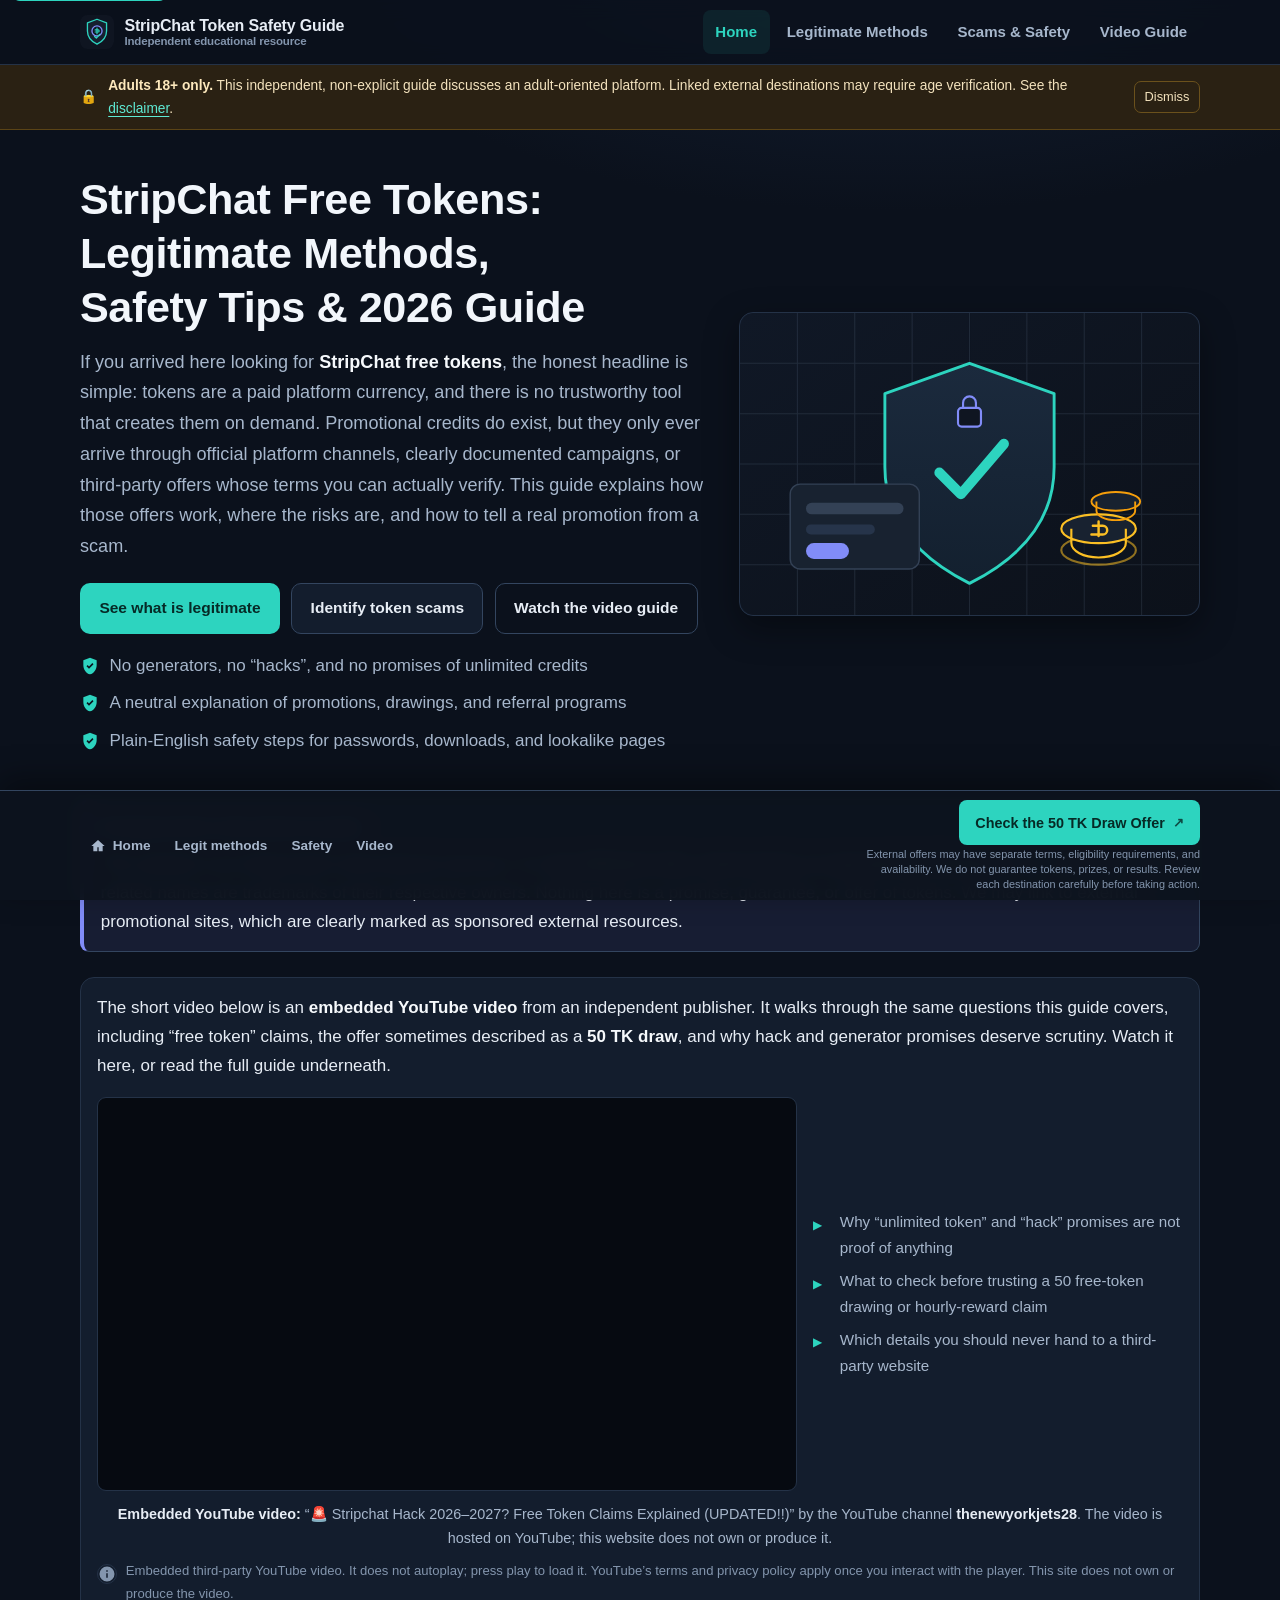
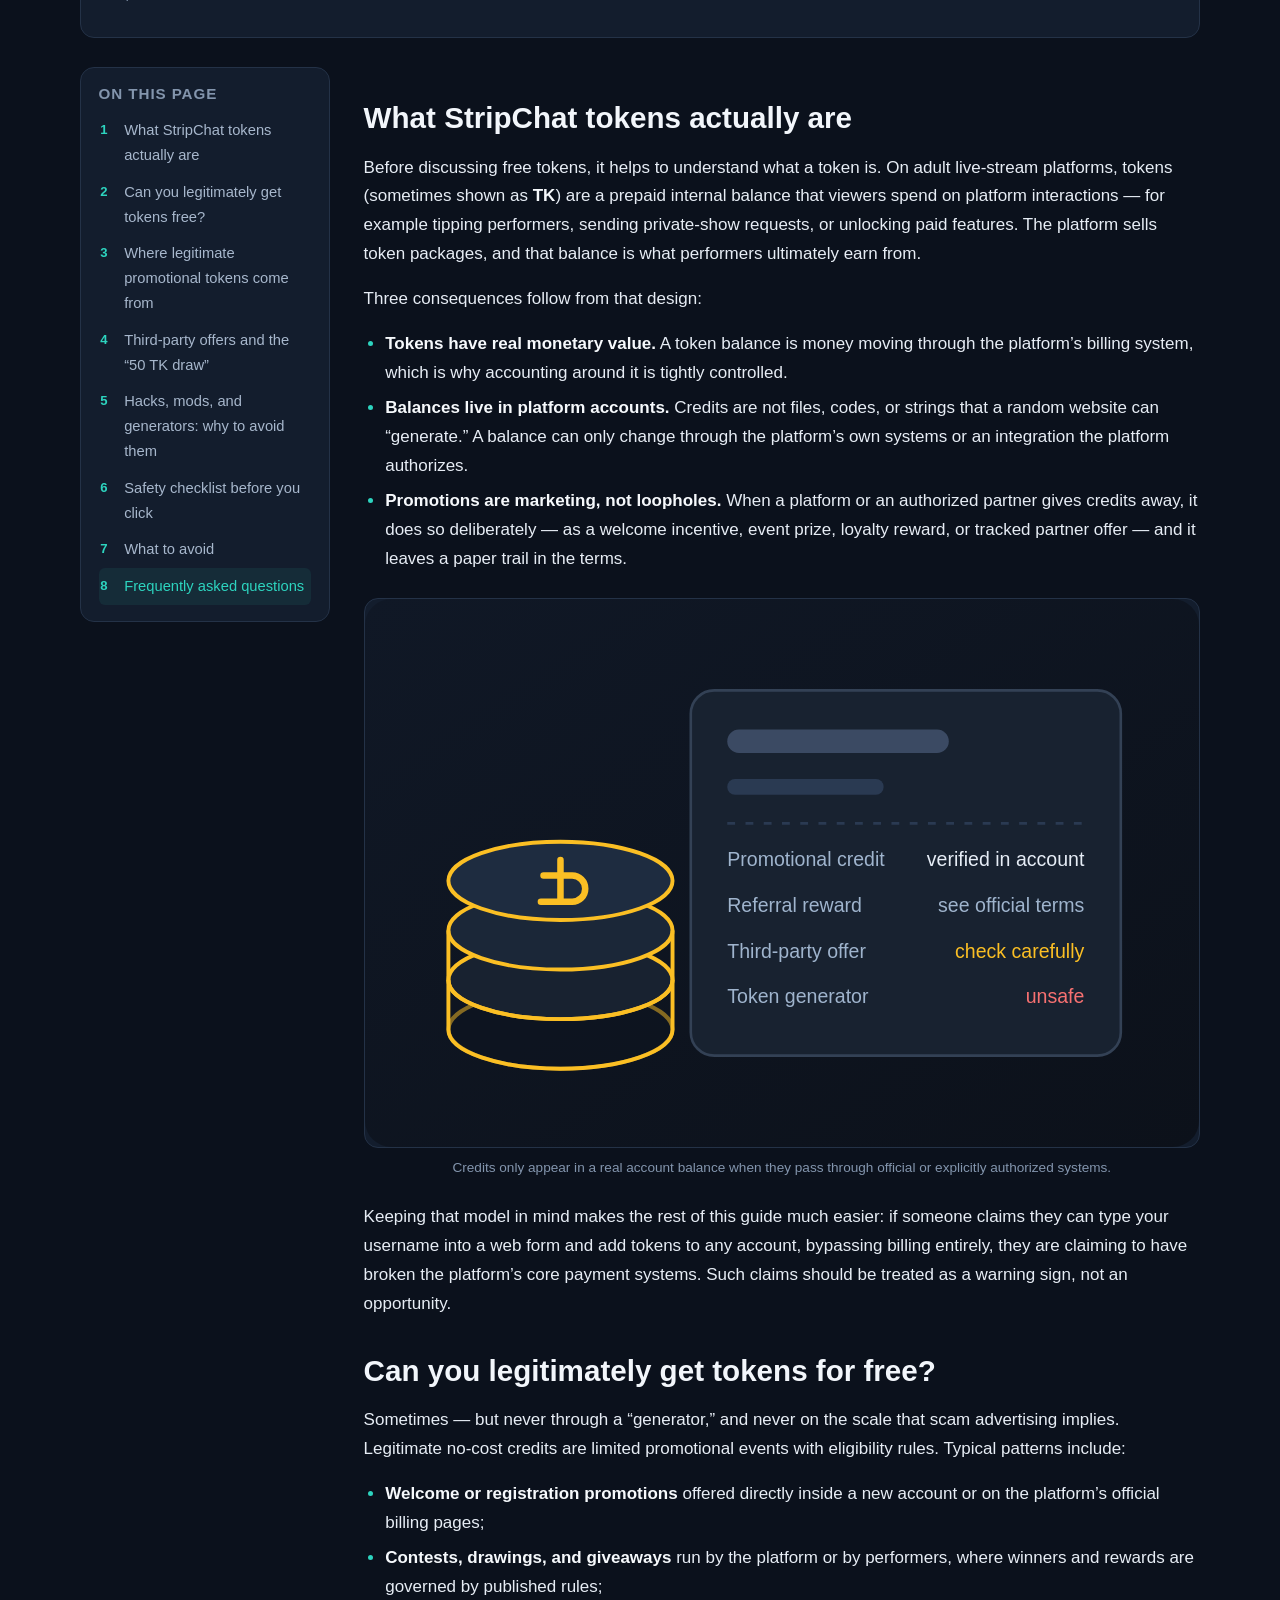
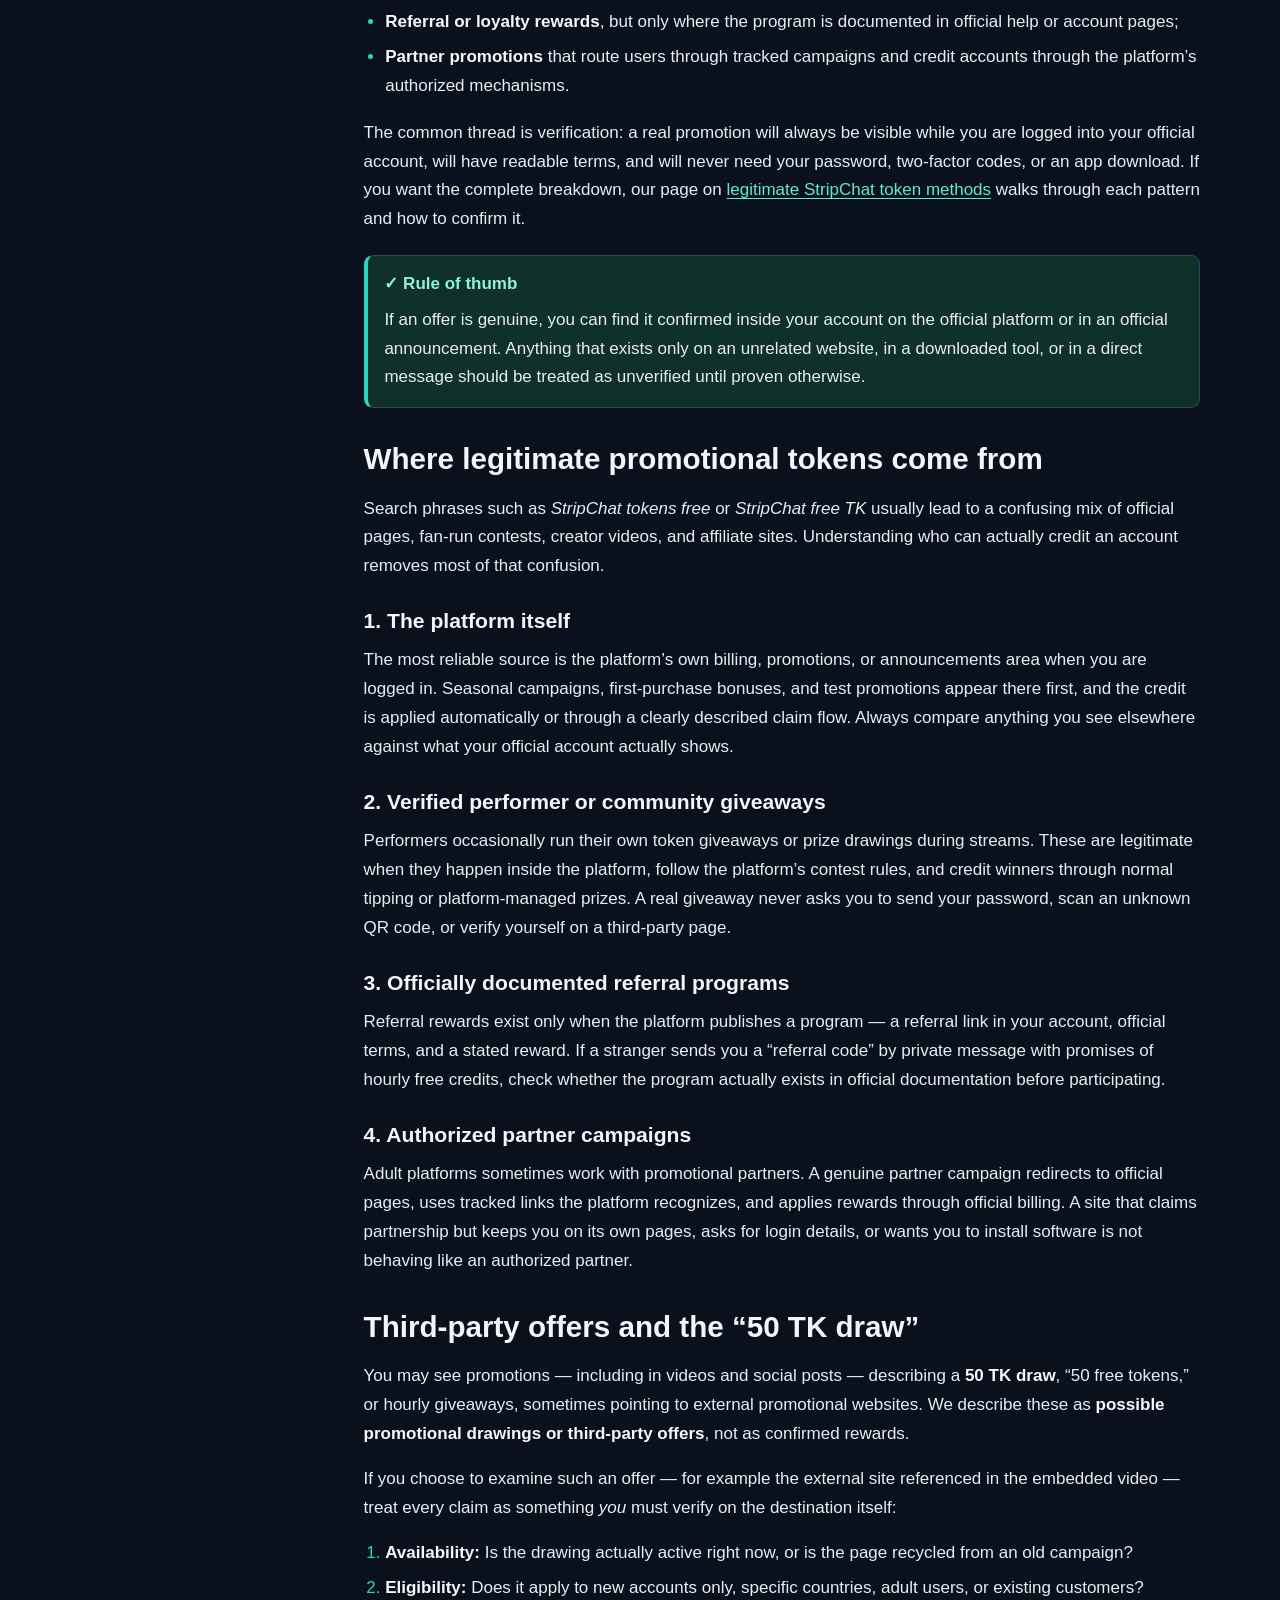
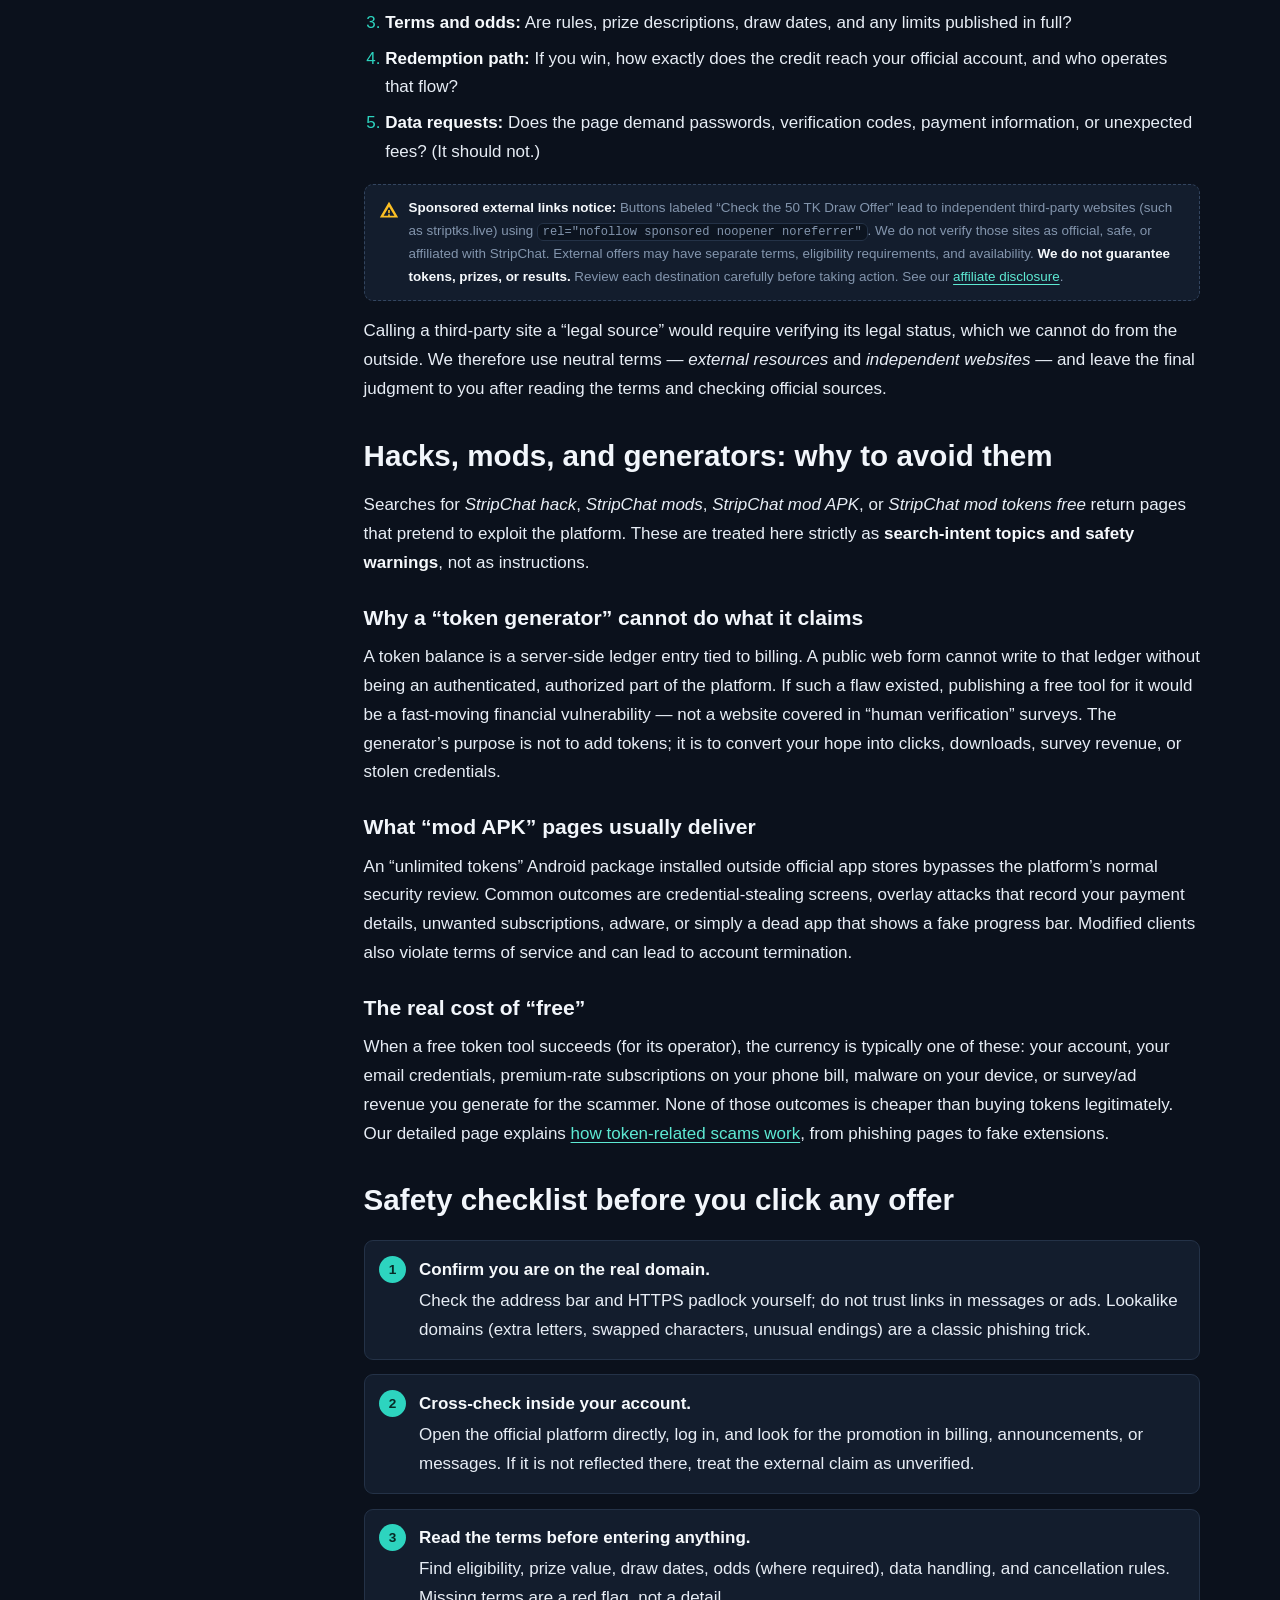
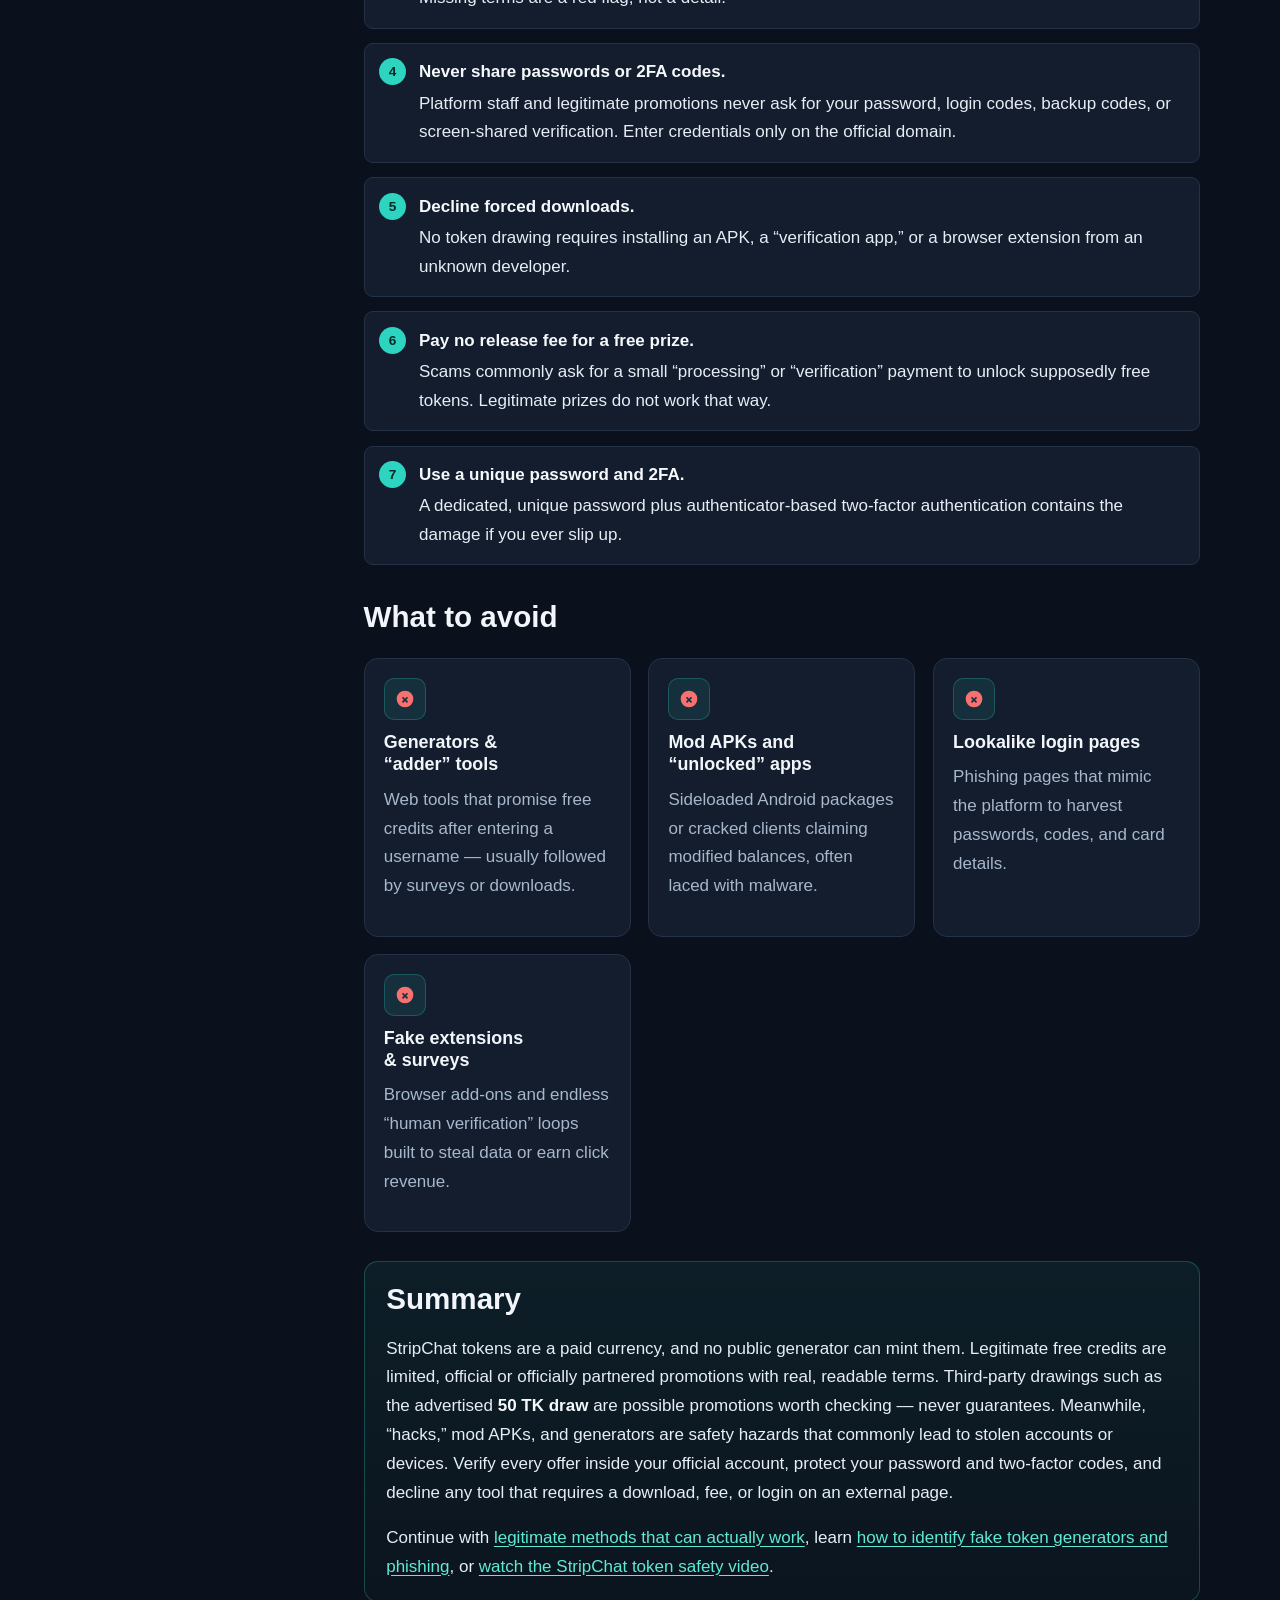
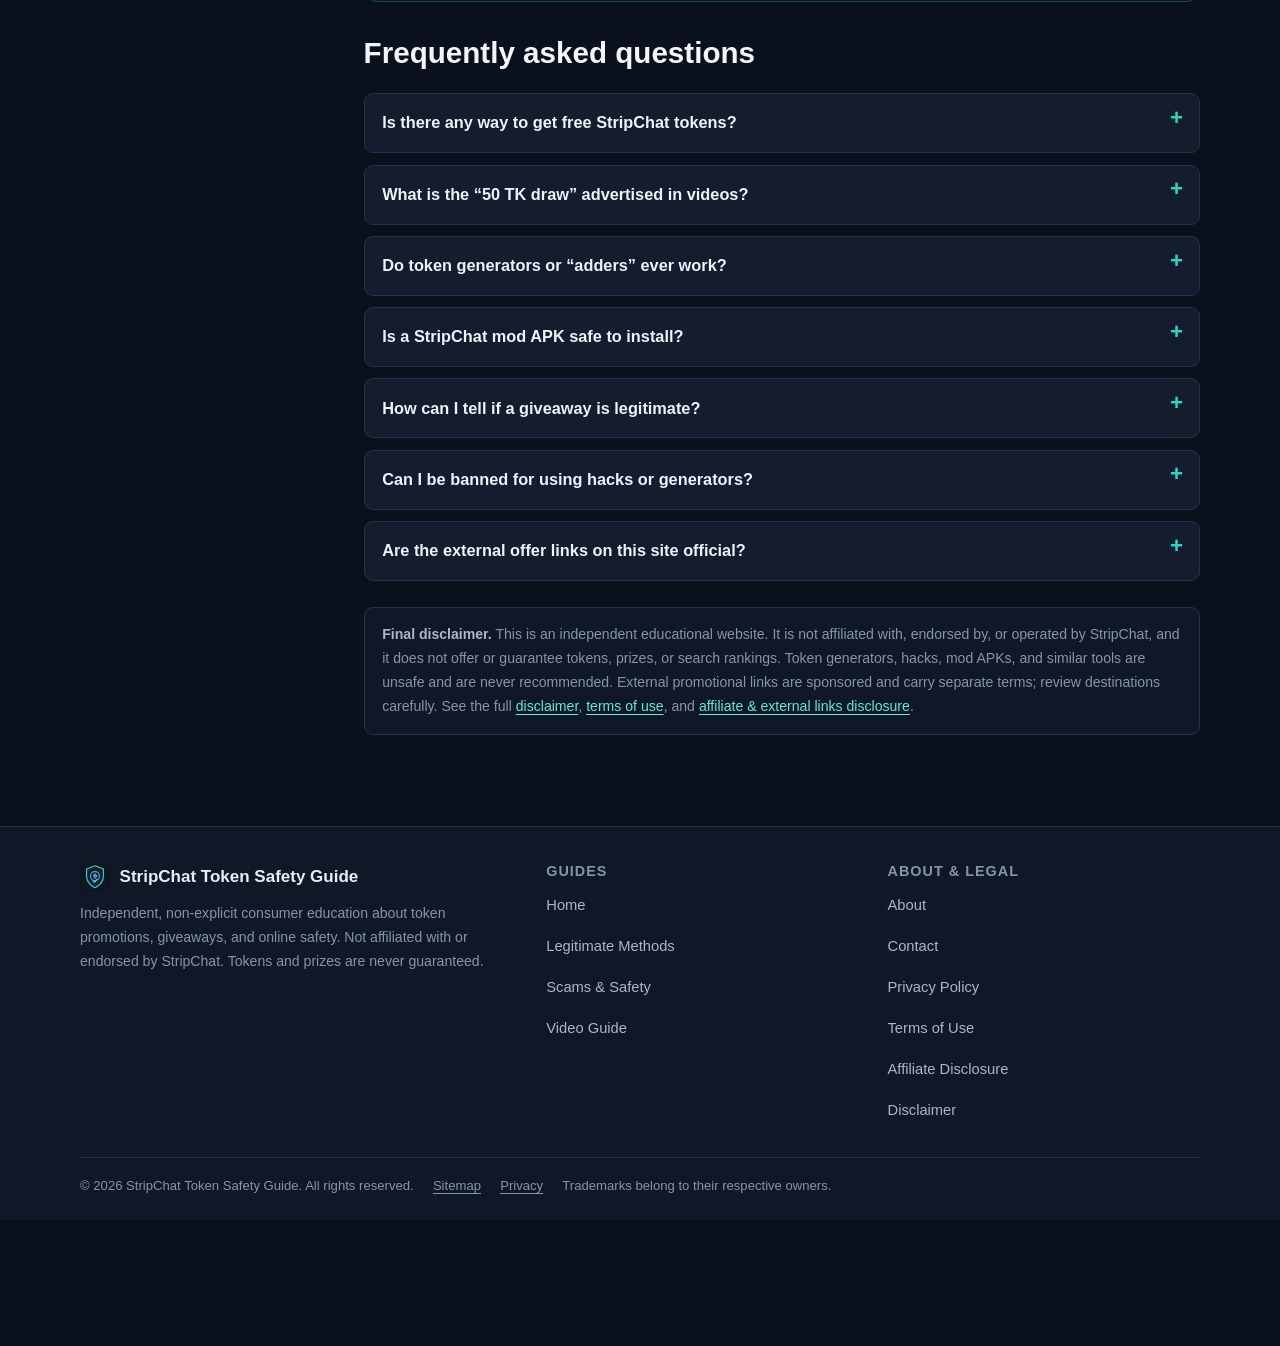
==== commit ca9f7454: "Use exact YouTube video title (incl. publisher emoji) in captions and VideoObject; rebuild site Co-a" ====
--- a/index.html
+++ b/index.html
@@ -198,14 +198,14 @@
     <div class="video-frame">
       <iframe
         src="https://www.youtube-nocookie.com/embed/0gUquIZrdL0"
-        title="Embedded YouTube video: Stripchat Hack 2026–2027? Free Token Claims Explained (UPDATED!!), published by thenewyorkjets28" loading="lazy"
+        title="Embedded YouTube video: 🚨 Stripchat Hack 2026–2027? Free Token Claims Explained (UPDATED!!), published by thenewyorkjets28" loading="lazy"
         allow="accelerometer; clipboard-write; encrypted-media; gyroscope; picture-in-picture; web-share"
         referrerpolicy="strict-origin-when-cross-origin"
         allowfullscreen></iframe>
     </div>
     <ul class="video-learn"><li>Why “unlimited token” and “hack” promises are not proof of anything</li><li>What to check before trusting a 50 free-token drawing or hourly-reward claim</li><li>Which details you should never hand to a third-party website</li></ul>
   </div>
-  <figcaption class="video-caption"><strong>Embedded YouTube video:</strong> “Stripchat Hack 2026–2027? Free Token Claims Explained (UPDATED!!)” by the YouTube channel <strong>thenewyorkjets28</strong>. The video is hosted on YouTube; this website does not own or produce it.</figcaption>
+  <figcaption class="video-caption"><strong>Embedded YouTube video:</strong> “🚨 Stripchat Hack 2026–2027? Free Token Claims Explained (UPDATED!!)” by the YouTube channel <strong>thenewyorkjets28</strong>. The video is hosted on YouTube; this website does not own or produce it.</figcaption>
   <p class="video-note">
     <svg class="icon" viewBox="0 0 24 24" aria-hidden="true"><path fill="#8395ad" d="M12 2a10 10 0 1 0 0 20 10 10 0 0 0 0-20Zm1 15h-2v-6h2v6Zm0-8h-2V7h2v2Z"/></svg>
     <span>Embedded third-party YouTube video. It does not autoplay; press play to load it. YouTube&rsquo;s terms and privacy policy apply once you interact with the player. This site does not own or produce the video.</span>
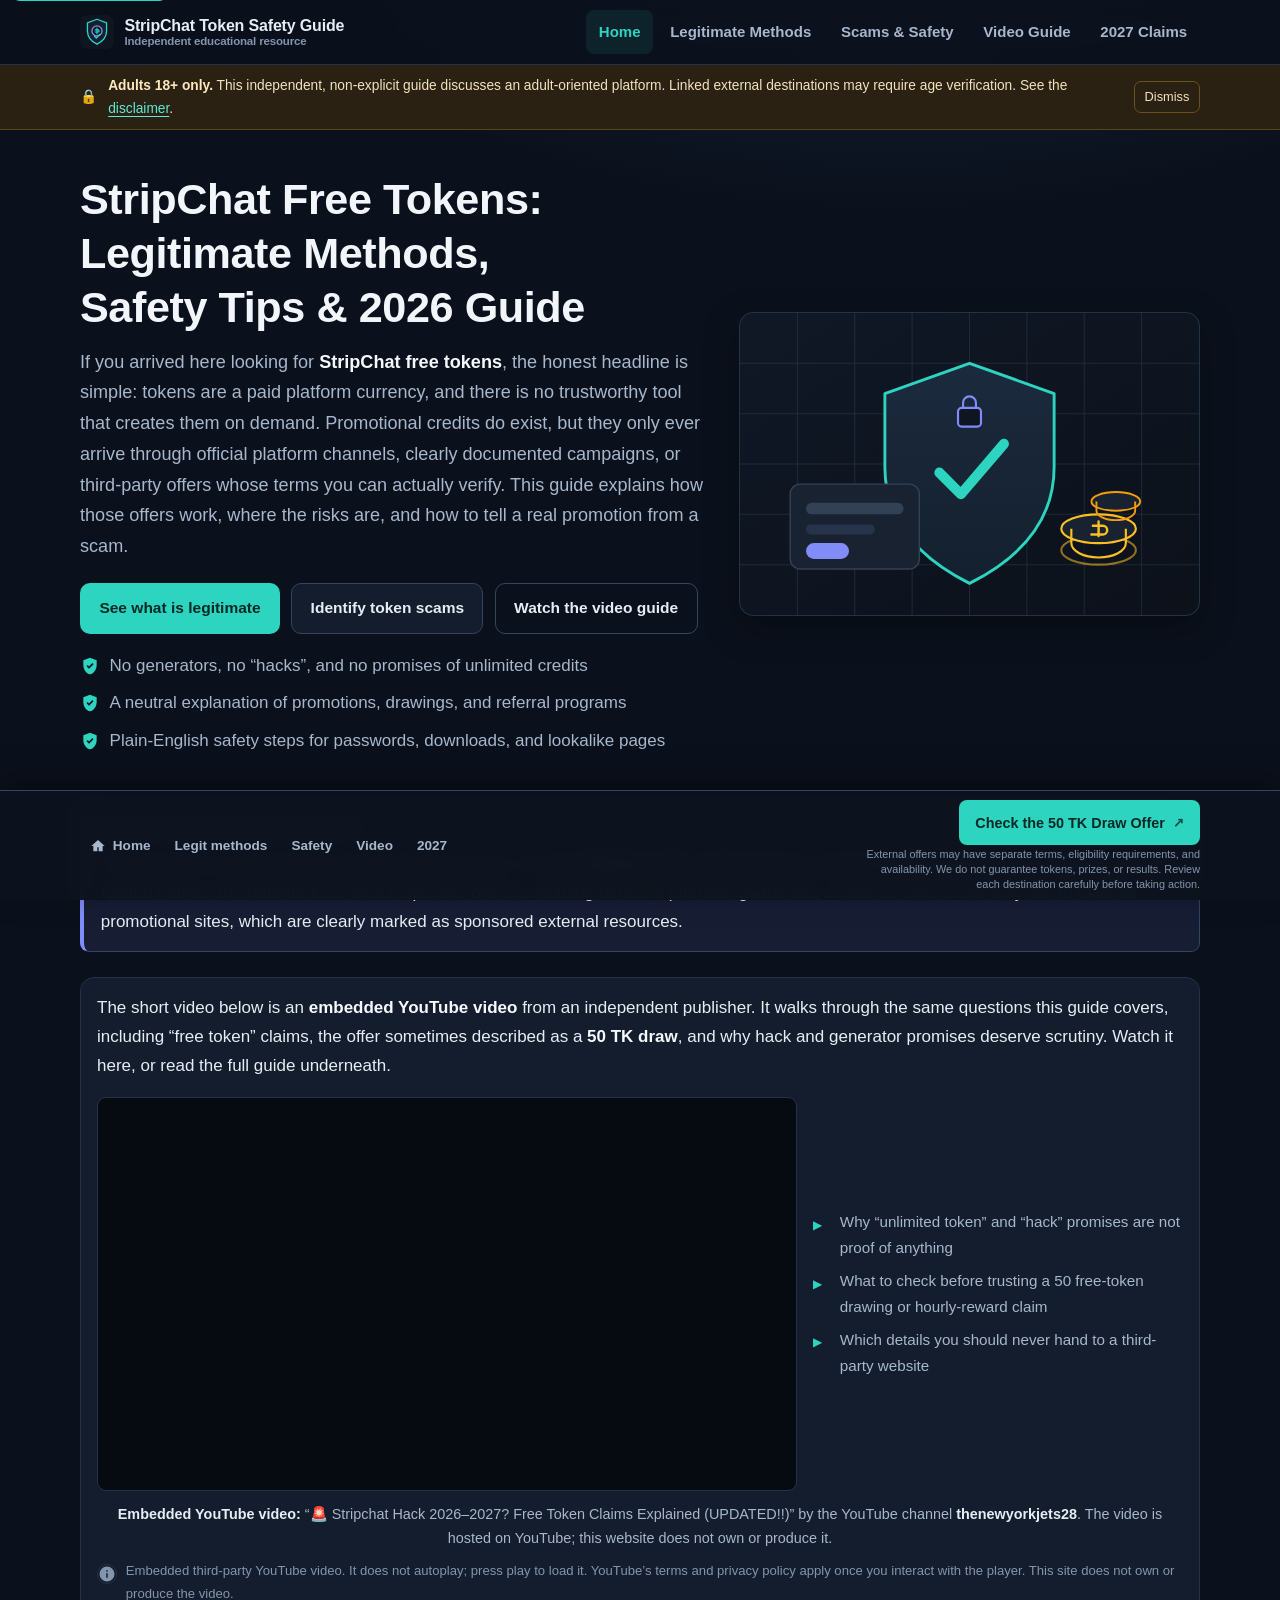
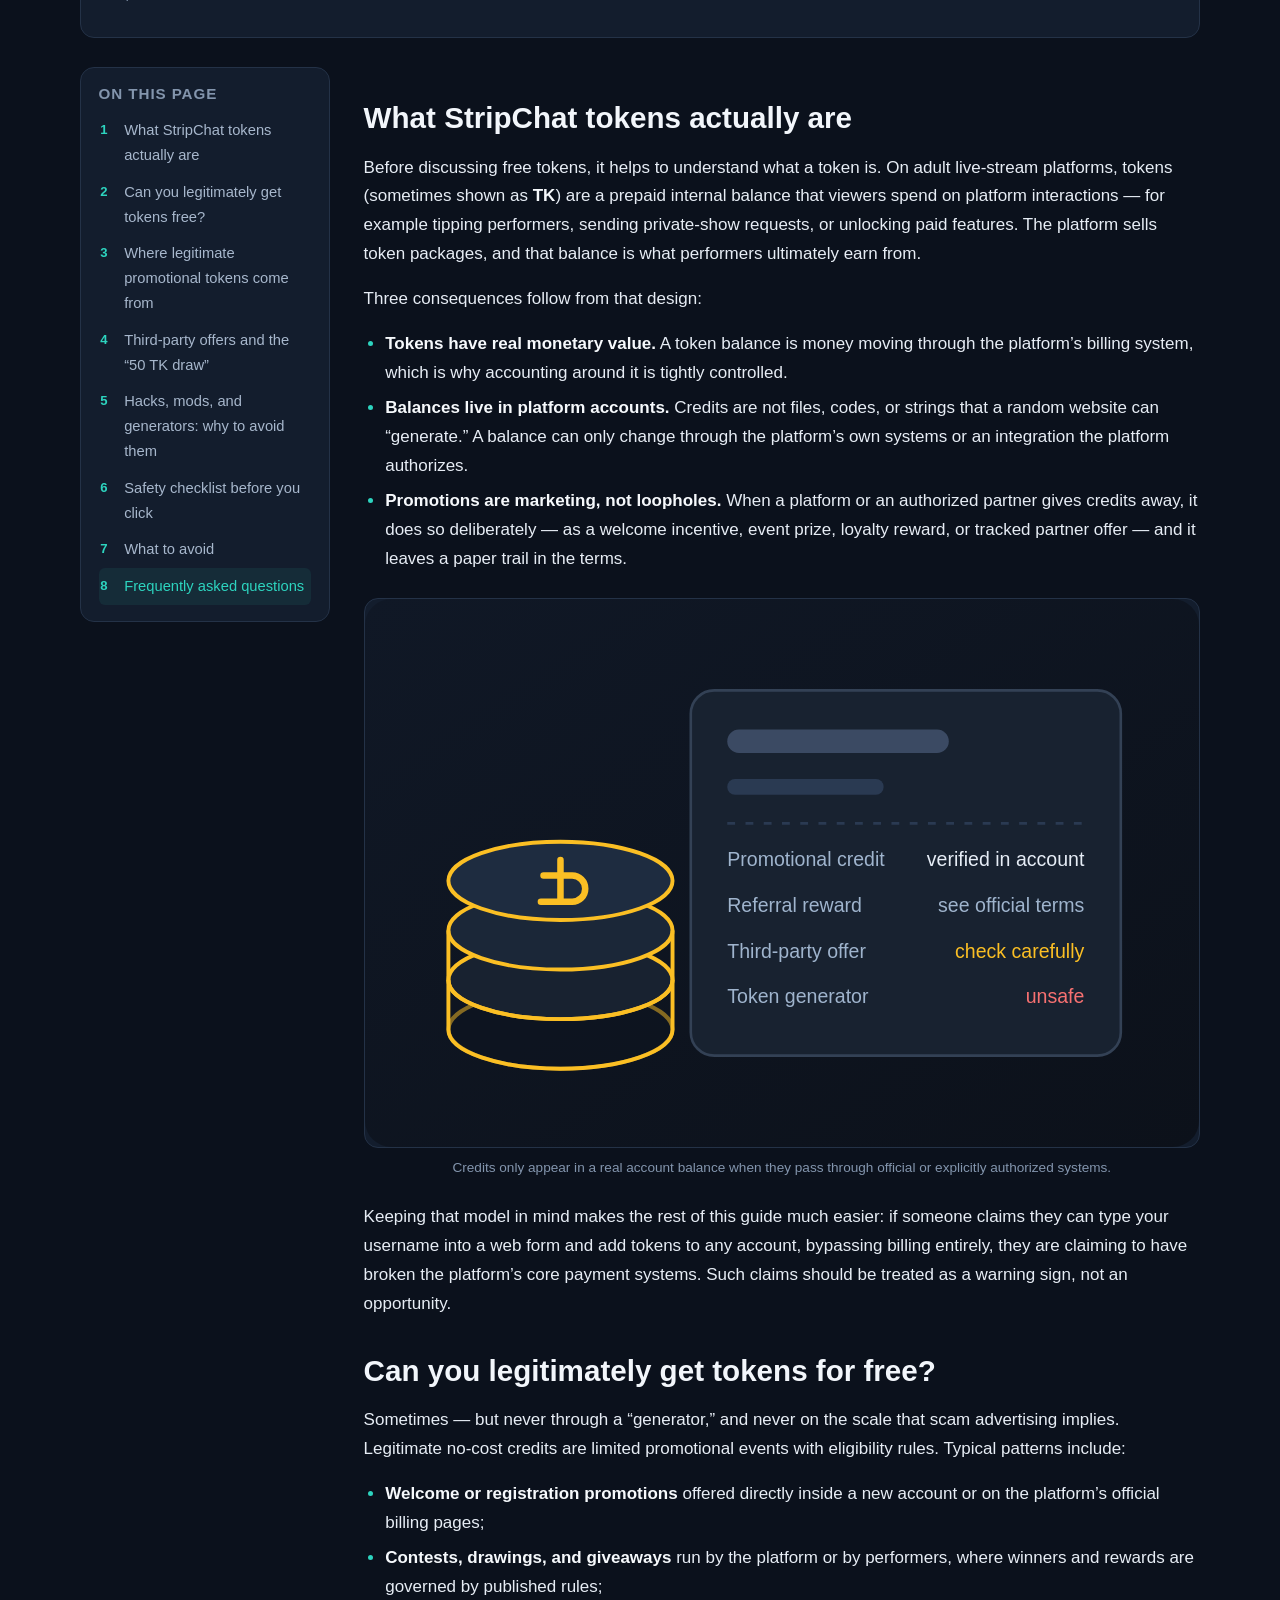
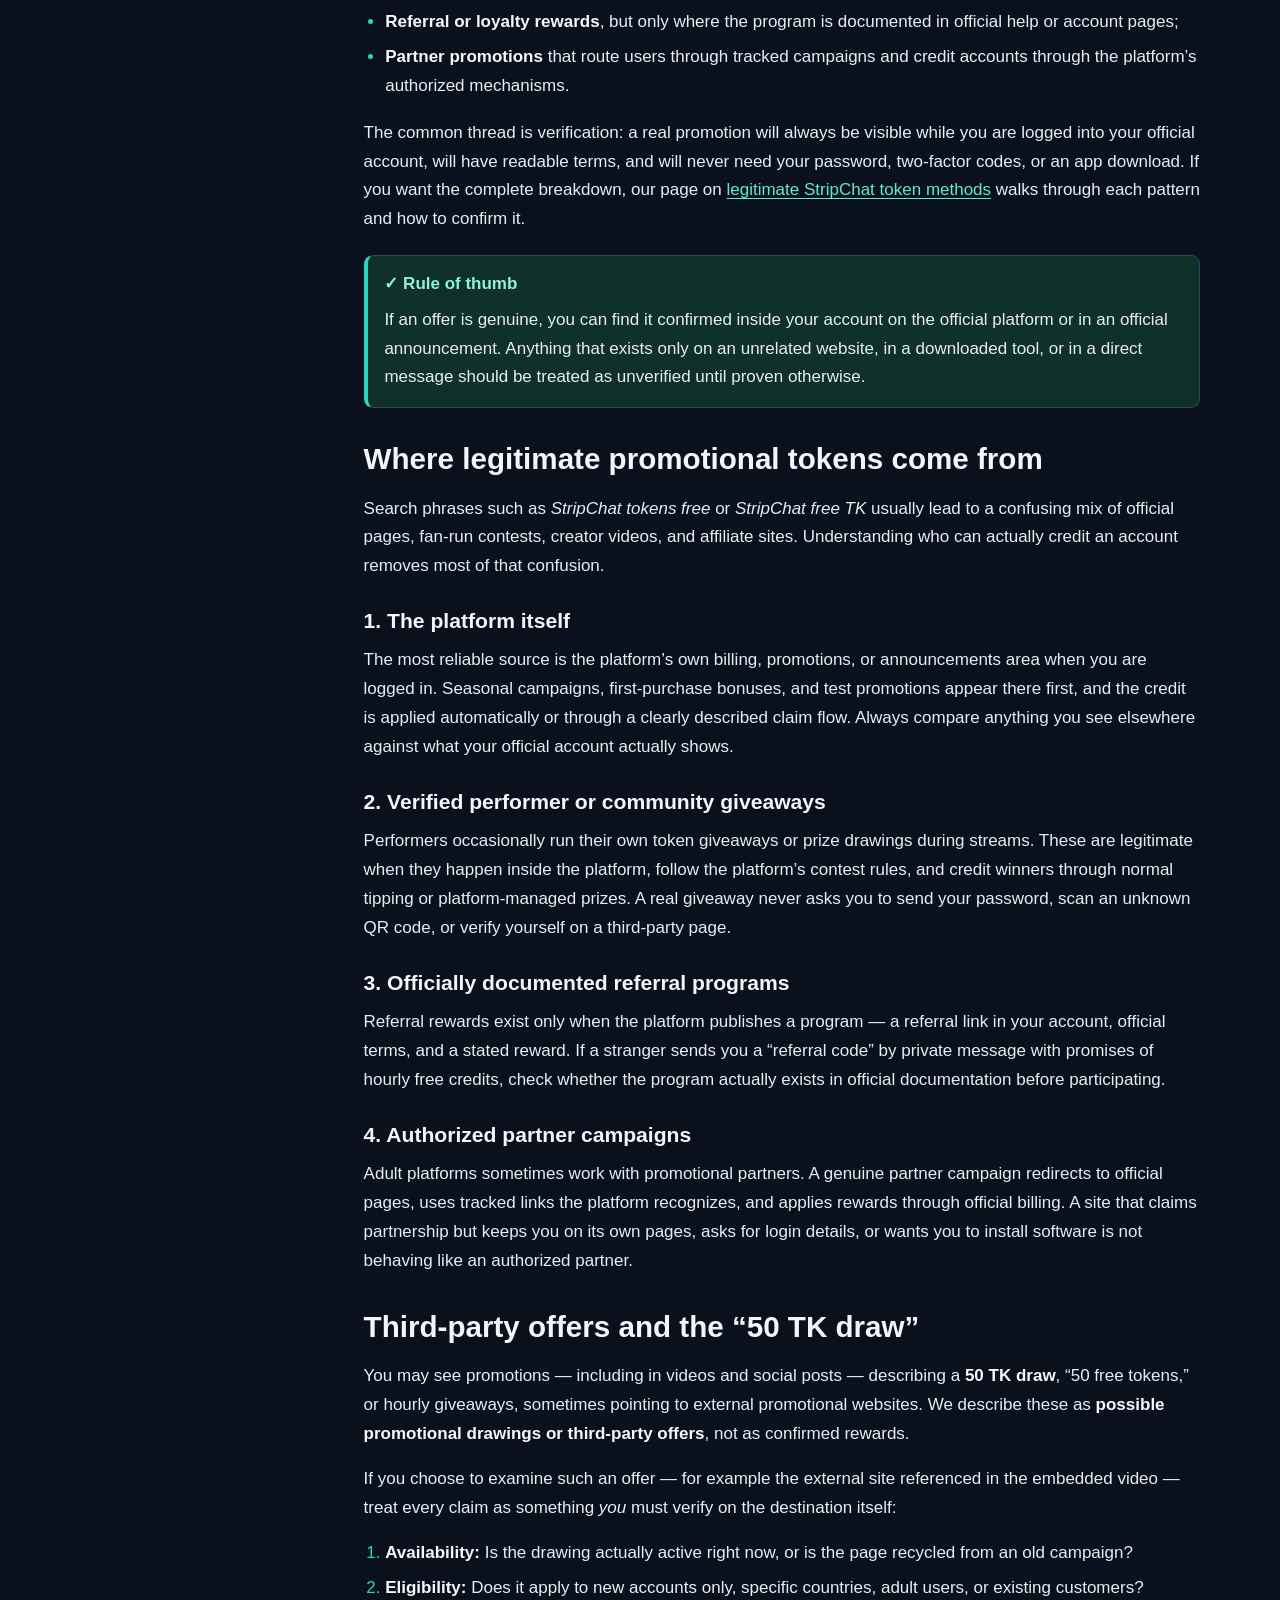
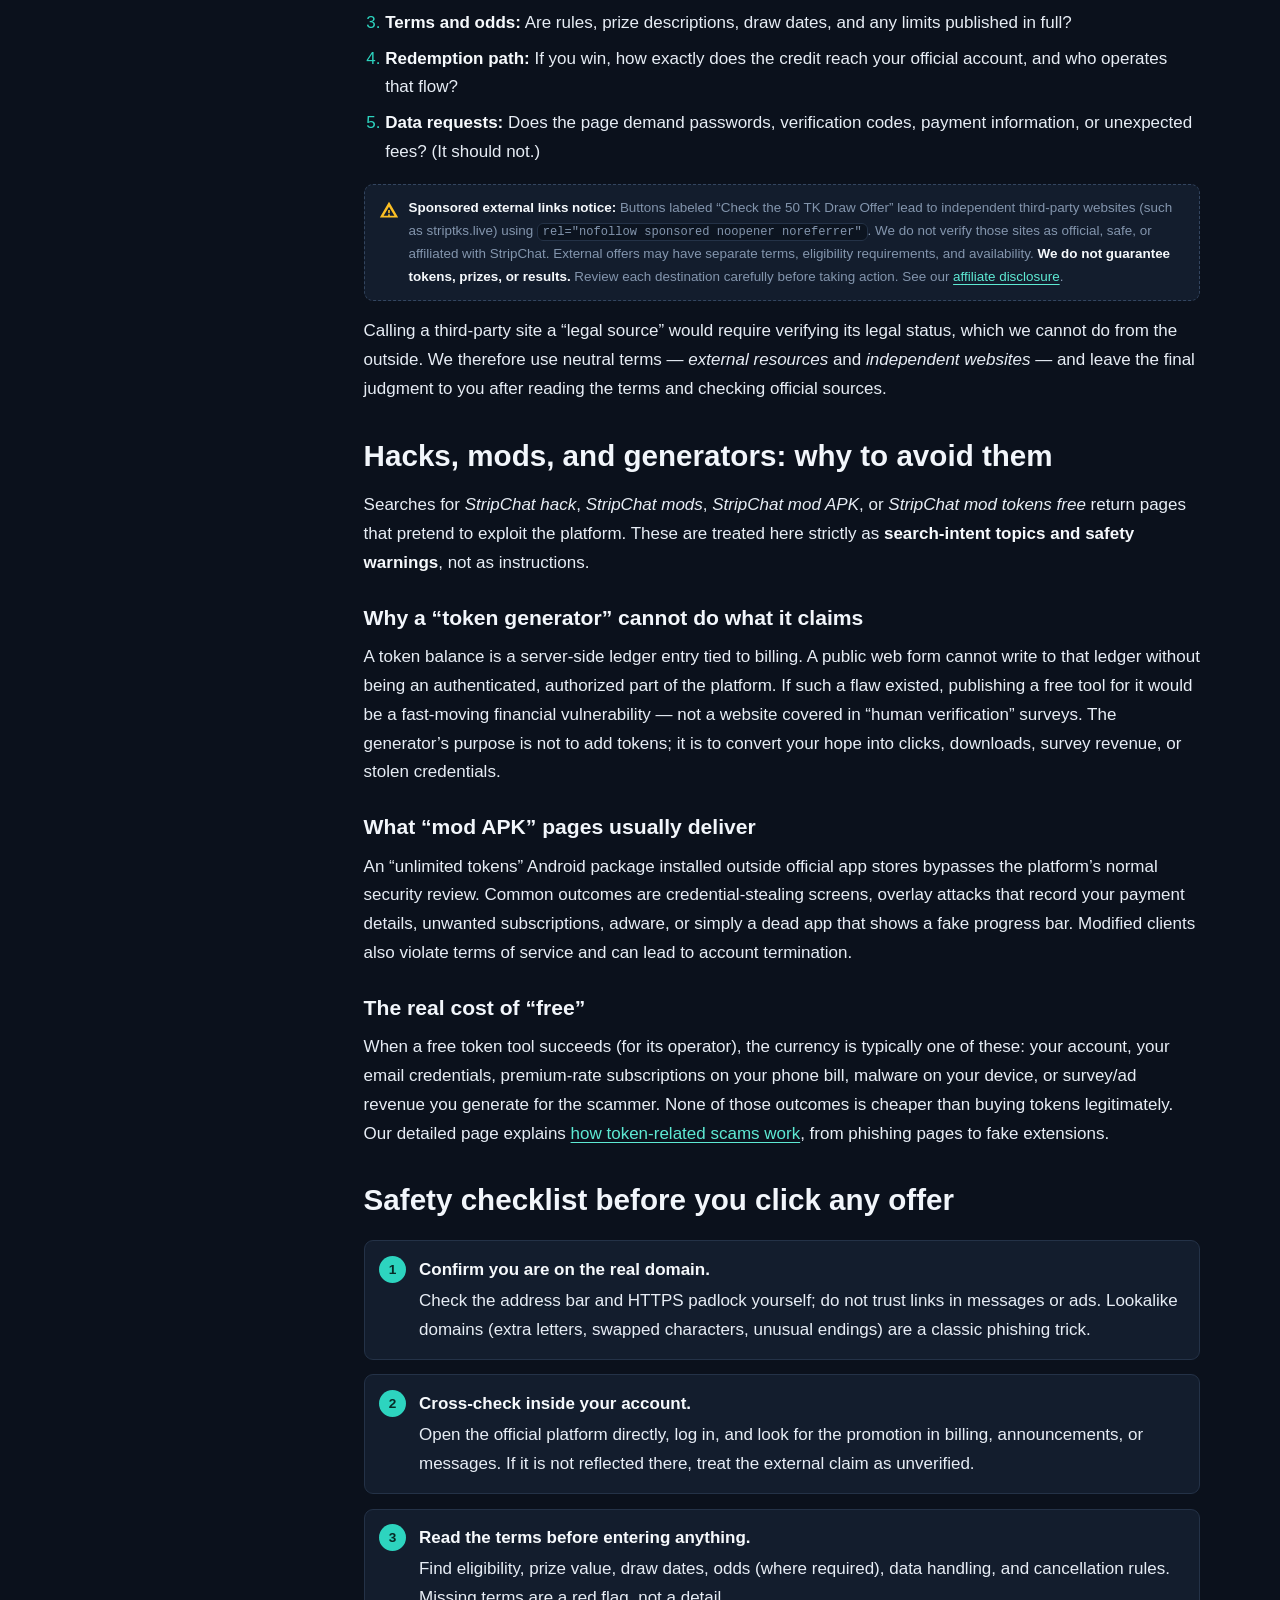
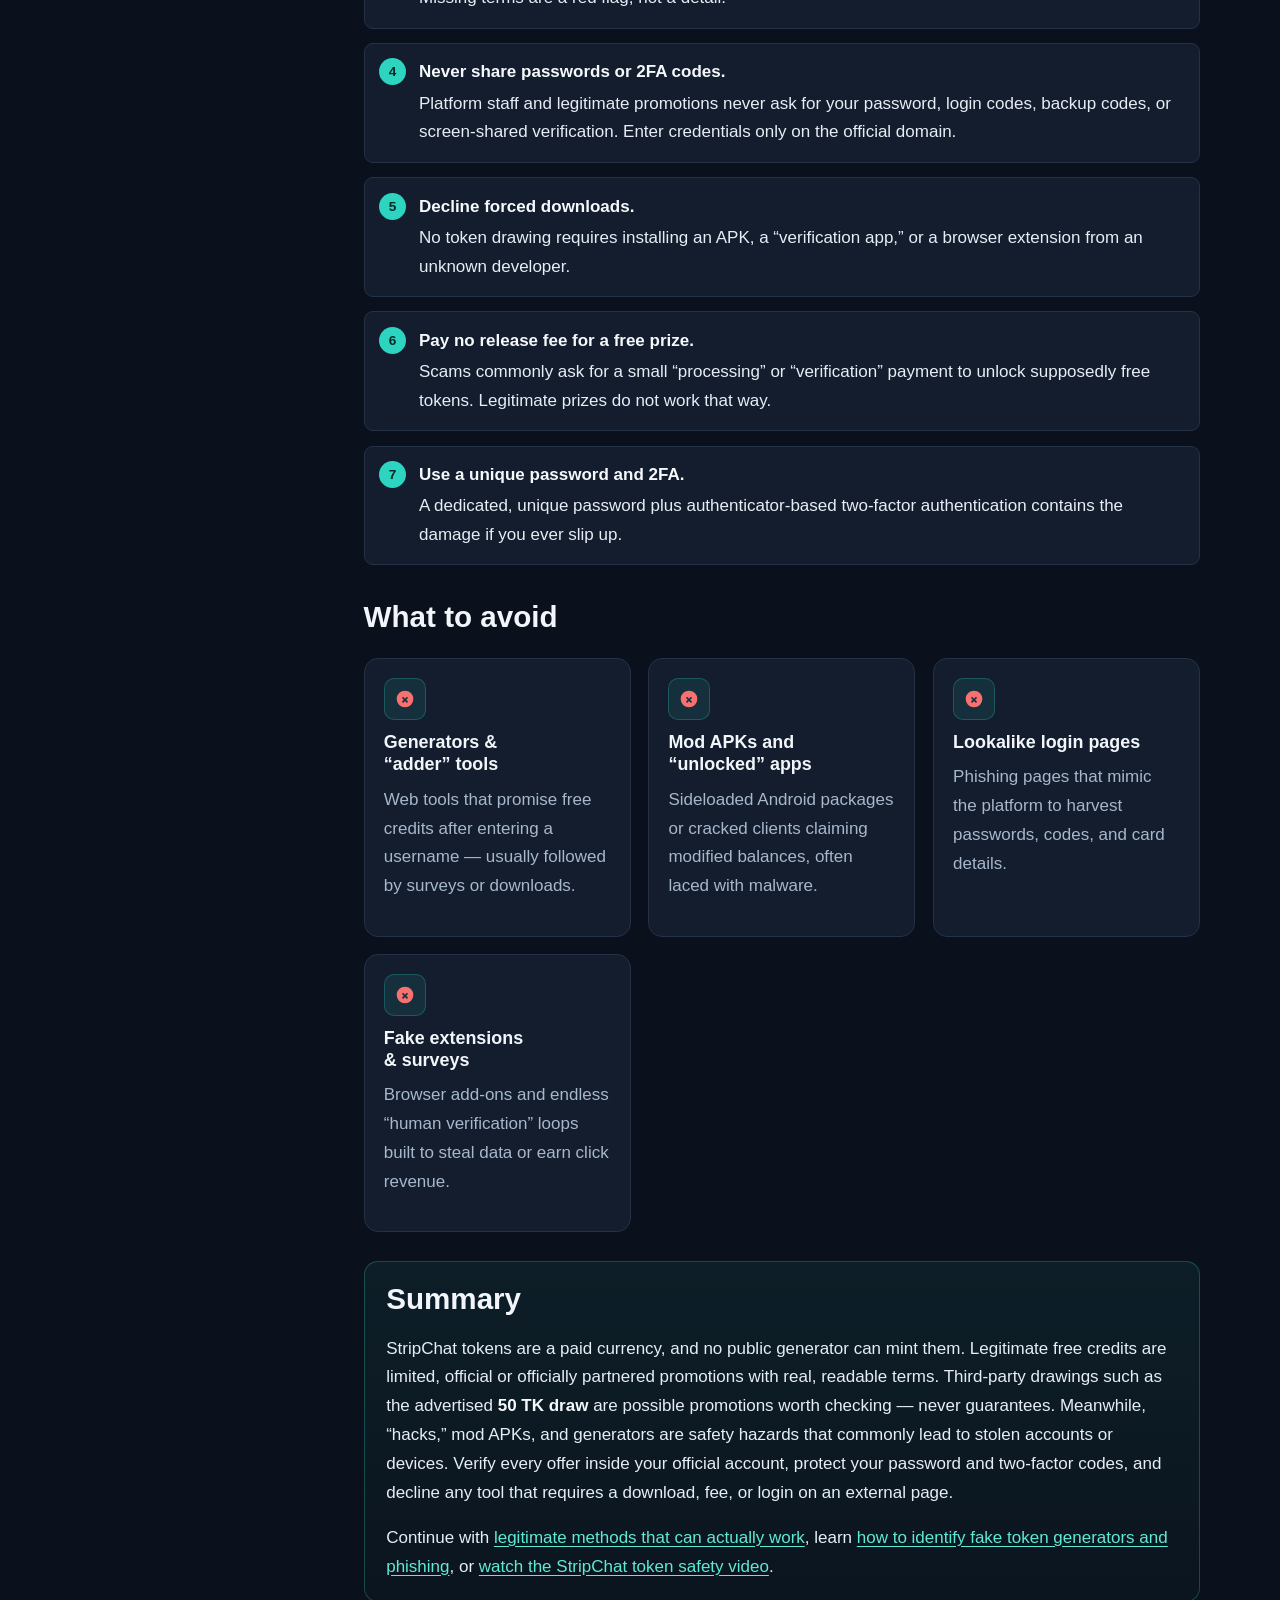
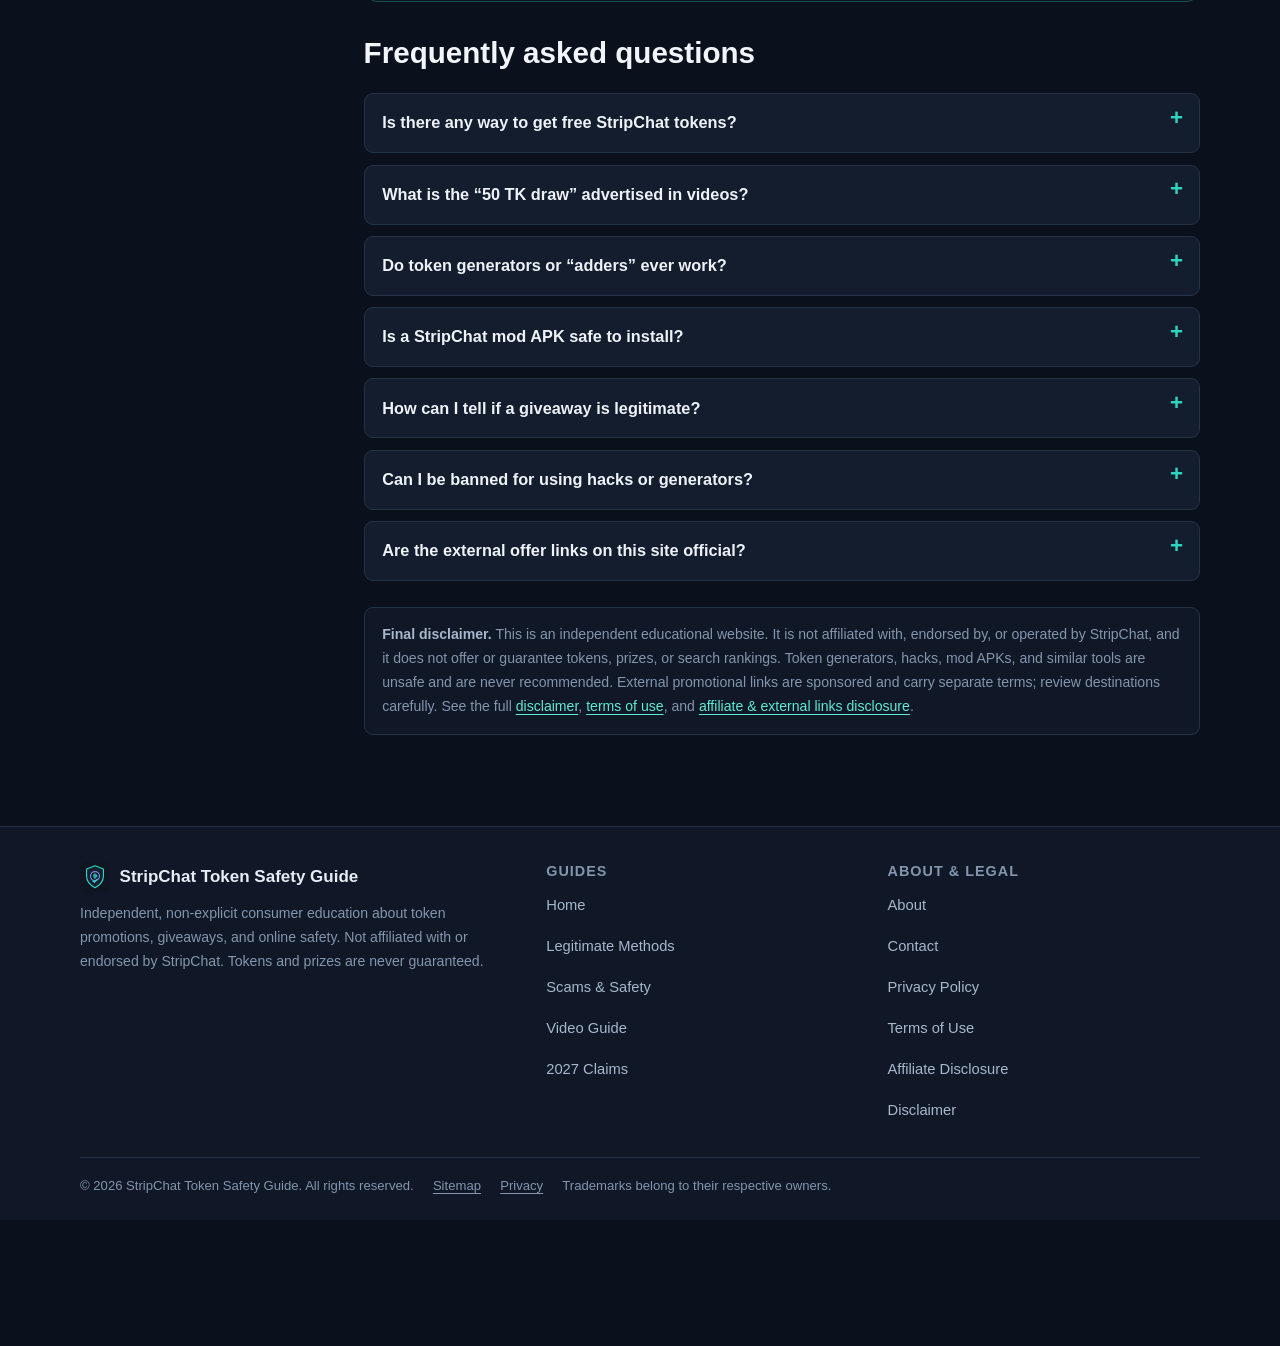
==== commit 255a59f6: "Add fact-check article for 'StripChat tokens free (leak new methods 2027)' claim Co-authored-by: are" ====
--- a/index.html
+++ b/index.html
@@ -52,8 +52,8 @@
     "@id": "https://lilistripmods.github.io/Strip-Mods27/"
   },
   "inLanguage": "en",
-  "datePublished": "2026-09-12",
-  "dateModified": "2026-09-12",
+  "datePublished": "2026-10-30",
+  "dateModified": "2026-10-30",
   "author": {
     "@type": "Organization",
     "name": "StripChat Token Safety Guide editorial team",
@@ -148,7 +148,7 @@
       <span class="visually-hidden">Toggle navigation</span>
     </button>
     <nav class="primary-nav" id="primary-nav" aria-label="Primary">
-      <a href="./" aria-current="page">Home</a><a href="./legitimate-stripchat-token-methods/">Legitimate Methods</a><a href="./stripchat-token-scams-and-safety/">Scams &amp; Safety</a><a href="./stripchat-tokens-video-guide/">Video Guide</a>
+      <a href="./" aria-current="page">Home</a><a href="./legitimate-stripchat-token-methods/">Legitimate Methods</a><a href="./stripchat-token-scams-and-safety/">Scams &amp; Safety</a><a href="./stripchat-tokens-video-guide/">Video Guide</a><a href="./stripchat-tokens-free-leak-2027/">2027 Claims</a>
     </nav>
   </div>
 </header>
@@ -399,7 +399,7 @@
       </div>
       <nav aria-label="Guide pages">
         <h2>Guides</h2>
-        <ul><li><a href="./">Home</a></li><li><a href="./legitimate-stripchat-token-methods/">Legitimate Methods</a></li><li><a href="./stripchat-token-scams-and-safety/">Scams & Safety</a></li><li><a href="./stripchat-tokens-video-guide/">Video Guide</a></li></ul>
+        <ul><li><a href="./">Home</a></li><li><a href="./legitimate-stripchat-token-methods/">Legitimate Methods</a></li><li><a href="./stripchat-token-scams-and-safety/">Scams & Safety</a></li><li><a href="./stripchat-tokens-video-guide/">Video Guide</a></li><li><a href="./stripchat-tokens-free-leak-2027/">2027 Claims</a></li></ul>
       </nav>
       <nav aria-label="Legal and editorial pages">
         <h2>About &amp; legal</h2>
@@ -416,7 +416,7 @@
 </footer>
 <div class="sticky-bar">
   <div class="sticky-bar-inner">
-    <nav class="sticky-nav" aria-label="Quick links"><a href="./"><svg class="icon" viewBox="0 0 24 24" aria-hidden="true"><path fill="currentColor" d="M12 3 2 12h3v8h6v-6h2v6h6v-8h3L12 3Z"/></svg><span>Home</span></a><a href="./legitimate-stripchat-token-methods/"><span>Legit methods</span></a><a href="./stripchat-token-scams-and-safety/"><span>Safety</span></a><a href="./stripchat-tokens-video-guide/"><span>Video</span></a></nav>
+    <nav class="sticky-nav" aria-label="Quick links"><a href="./"><svg class="icon" viewBox="0 0 24 24" aria-hidden="true"><path fill="currentColor" d="M12 3 2 12h3v8h6v-6h2v6h6v-8h3L12 3Z"/></svg><span>Home</span></a><a href="./legitimate-stripchat-token-methods/"><span>Legit methods</span></a><a href="./stripchat-token-scams-and-safety/"><span>Safety</span></a><a href="./stripchat-tokens-video-guide/"><span>Video</span></a><a href="./stripchat-tokens-free-leak-2027/"><span>2027</span></a></nav>
     <div class="sticky-cta-wrap">
       <a class="btn btn-primary btn-sm" href="https://striptks.live/" target="_blank"
          rel="nofollow sponsored noopener noreferrer">Check the 50 TK Draw Offer</a>
